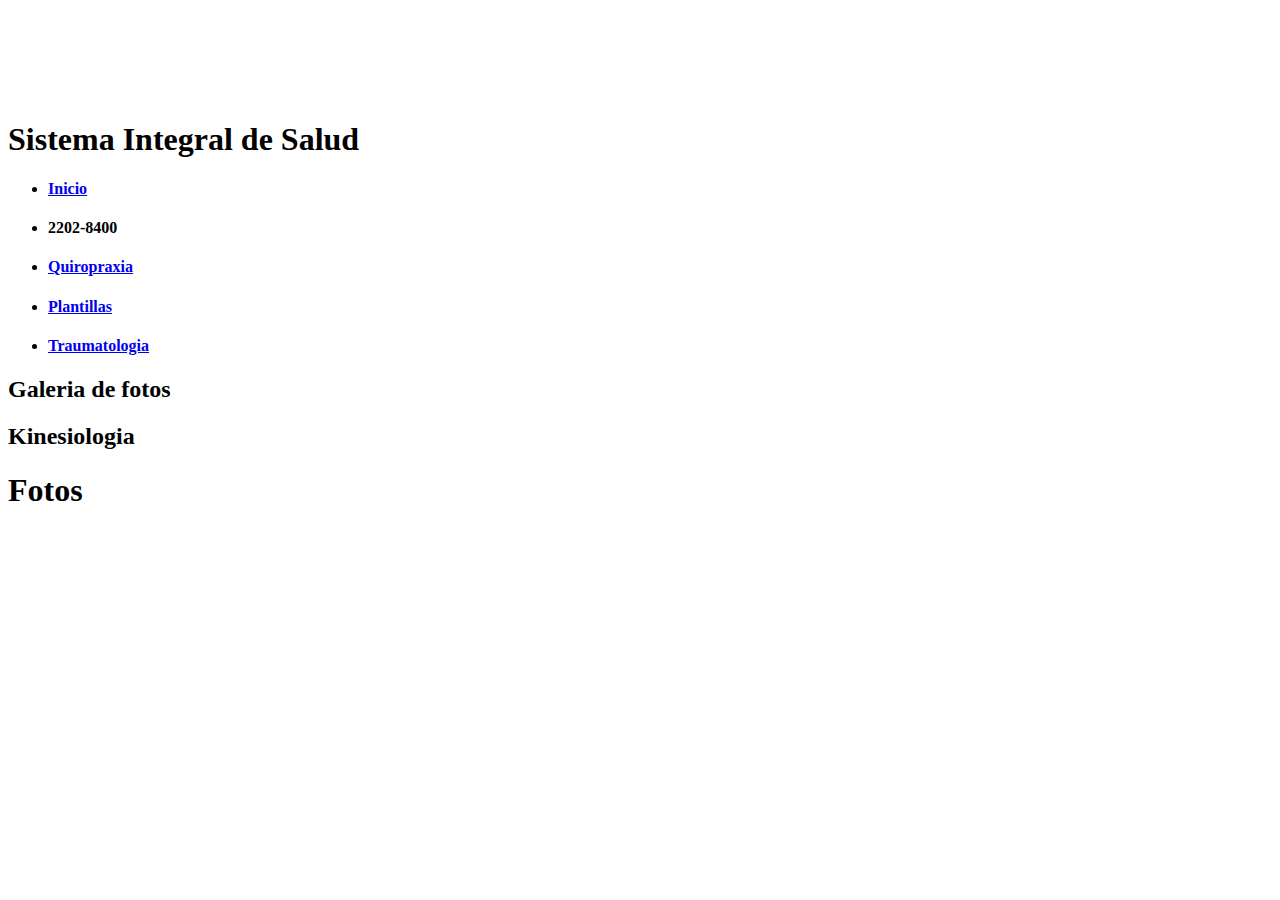
==== Kinesiologia.html @ 6f45994a "Add files via upload" ====
<!DOCTYPE HTML>
<!--
	Strata by HTML5 UP
	html5up.net | @ajlkn
	Free for personal and commercial use under the CCA 3.0 license (html5up.net/license)
-->
<html>
	<head>
		<title>Sistema Integral de Salud</title>
		<meta charset="utf-8" />
		<meta name="viewport" content="width=device-width, initial-scale=1, user-scalable=no" />
		<link rel="stylesheet" href="assets/css/main.css" />
	</head>
	<body class="is-preload">

		<!-- Header -->
			<header id="header">
				<div class="inner">
					<a href="#" class="image avatar"><img src="sis/logo.jpg" alt="" /></a>
					<h1><strong></strong><br /><br /> Sistema Integral de Salud</h1>
					

					
				</div>
				<div>
					<ul class="#">
						<li><a href="index.html" class="button"><h4>Inicio</h4></a></li>
					</ul>
				</div>
					<div>
					
					<ul class="#">
							<li><a class="button"><h4>2202-8400</h4></a></li>
						</ul>
				</div>
				<div>

					
					<ul class="">
							<li><a href="Galeria.html" class="button"><h4>Quiropraxia</h4></a></li>
						</ul>
				</div>
					<div>
						
					<ul class="#">
							<li><a href="Plantillas.html" class="button"><h4>Plantillas</h4></a></li>
						</ul>
					</div>
					<div>
						<ul class="#">
							<li><a href="Traumatologia.html" class="button"><h4>Traumatologia</h4></a></li>
						</ul>
					</div>
					
				
			</header>

		<!-- Main -->
			<div id="main">

				<!-- One -->
					<section id="one">
						<header class="major">
							<h2 style = "font-family:century;">
							Galeria de fotos</h2>
							<p> </p>
							
							
							
						</header>
						

				<!-- Two -->
					<section id="two">
						<h2 style = "font-family:century">Kinesiologia</h2>
						<div class="row">
							<article class="col-7 col-14-xsmall work-item">
							<h1>Fotos</h1>
							
						</article>
						
							
								

								<article class="col-6 col-12-xsmall work-item">
									<h1></h1>
								<a href="sis/kine/art.jpg" class="image fit "><img src="sis/kine/art.jpg"  alt="" /></a>
								</article>
								<article class="col-6 col-12-xsmall work-item" >
									<H1></H1>
								<a href="sis/kine/gym1.jpg" class="image fit "><img src="sis/kine/gym1.jpg" alt="" /></a>
							</article>
							<article class="col-6 col-6-xsmall work-item">
								<a href="sis/kine/gym3.jpg" class="image fit "><img src="sis/kine/gym3.jpg" alt="" /></a> 
							</article>
							<article class="col-6 col-12-xsmall work-item">
								<a href="sis/kine/pincha.jpg" class="image fit "><img src="sis/kine/pincha.jpg" alt="" /></a>

								
								
							</article>
							<article class="col-6 col-12-xsmall work-item">
								
								<a href="sis/kine/kine.jpg" class="image fit "><img src="sis/kine/kine.jpg" alt="" /></a>
								
								
							</article>
							<article class="col-6 col-12-xsmall work-item">
								<a href="sis/kine/gym2.jpg" class="image fit"><img src="sis/kine/gym2.jpg" alt=""></a>
							</article>
							
							
						</div>
						
					</section>

				<!-- Three -->
					
				<!-- Four -->
				<!--
					<section id="four">
						<h2>Elements</h2>

						<section>
							<h4>Text</h4>
							<p>This is <b>bold</b> and this is <strong>strong</strong>. This is <i>italic</i> and this is <em>emphasized</em>.
							This is <sup>superscript</sup> text and this is <sub>subscript</sub> text.
							This is <u>underlined</u> and this is code: <code>for (;;) { ... }</code>. Finally, <a href="#">this is a link</a>.</p>
							<hr />
							<header>
								<h4>Heading with a Subtitle</h4>
								<p>Lorem ipsum dolor sit amet nullam id egestas urna aliquam</p>
							</header>
							<p>Nunc lacinia ante nunc ac lobortis. Interdum adipiscing gravida odio porttitor sem non mi integer non faucibus ornare mi ut ante amet placerat aliquet. Volutpat eu sed ante lacinia sapien lorem accumsan varius montes viverra nibh in adipiscing blandit tempus accumsan.</p>
							<header>
								<h5>Heading with a Subtitle</h5>
								<p>Lorem ipsum dolor sit amet nullam id egestas urna aliquam</p>
							</header>
							<p>Nunc lacinia ante nunc ac lobortis. Interdum adipiscing gravida odio porttitor sem non mi integer non faucibus ornare mi ut ante amet placerat aliquet. Volutpat eu sed ante lacinia sapien lorem accumsan varius montes viverra nibh in adipiscing blandit tempus accumsan.</p>
							<hr />
							<h2>Heading Level 2</h2>
							<h3>Heading Level 3</h3>
							<h4>Heading Level 4</h4>
							<h5>Heading Level 5</h5>
							<h6>Heading Level 6</h6>
							<hr />
							<h5>Blockquote</h5>
							<blockquote>Fringilla nisl. Donec accumsan interdum nisi, quis tincidunt felis sagittis eget tempus euismod. Vestibulum ante ipsum primis in faucibus vestibulum. Blandit adipiscing eu felis iaculis volutpat ac adipiscing accumsan faucibus. Vestibulum ante ipsum primis in faucibus lorem ipsum dolor sit amet nullam adipiscing eu felis.</blockquote>
							<h5>Preformatted</h5>
							<pre><code>i = 0;

while (!deck.isInOrder()) {
print 'Iteration ' + i;
deck.shuffle();
i++;
}

print 'It took ' + i + ' iterations to sort the deck.';</code></pre>
						</section>

						<section>
							<h4>Lists</h4>
							<div class="row">
								<div class="col-6 col-12-xsmall">
									<h5>Unordered</h5>
									<ul>
										<li>Dolor pulvinar etiam magna etiam.</li>
										<li>Sagittis adipiscing lorem eleifend.</li>
										<li>Felis enim feugiat dolore viverra.</li>
									</ul>
									<h5>Alternate</h5>
									<ul class="alt">
										<li>Dolor pulvinar etiam magna etiam.</li>
										<li>Sagittis adipiscing lorem eleifend.</li>
										<li>Felis enim feugiat dolore viverra.</li>
									</ul>
								</div>
								<div class="col-6 col-12-xsmall">
									<h5>Ordered</h5>
									<ol>
										<li>Dolor pulvinar etiam magna etiam.</li>
										<li>Etiam vel felis at lorem sed viverra.</li>
										<li>Felis enim feugiat dolore viverra.</li>
										<li>Dolor pulvinar etiam magna etiam.</li>
										<li>Etiam vel felis at lorem sed viverra.</li>
										<li>Felis enim feugiat dolore viverra.</li>
									</ol>
									<h5>Icons</h5>
									<ul class="icons">
										<li><a href="#" class="icon brands fa-twitter"><span class="label">Twitter</span></a></li>
										<li><a href="#" class="icon brands fa-facebook-f"><span class="label">Facebook</span></a></li>
										<li><a href="#" class="icon brands fa-instagram"><span class="label">Instagram</span></a></li>
										<li><a href="#" class="icon brands fa-github"><span class="label">Github</span></a></li>
										<li><a href="#" class="icon brands fa-dribbble"><span class="label">Dribbble</span></a></li>
										<li><a href="#" class="icon brands fa-tumblr"><span class="label">Tumblr</span></a></li>
									</ul>
								</div>
							</div>
							<h5>Actions</h5>
							<ul class="actions">
								<li><a href="#" class="button primary">Default</a></li>
								<li><a href="#" class="button">Default</a></li>
							</ul>
							<ul class="actions small">
								<li><a href="#" class="button primary small">Small</a></li>
								<li><a href="#" class="button small">Small</a></li>
							</ul>
							<div class="row">
								<div class="col-6 col-12-small">
									<ul class="actions stacked">
										<li><a href="#" class="button primary">Default</a></li>
										<li><a href="#" class="button">Default</a></li>
									</ul>
								</div>
								<div class="col-6 col-12-small">
									<ul class="actions stacked">
										<li><a href="#" class="button primary small">Small</a></li>
										<li><a href="#" class="button small">Small</a></li>
									</ul>
								</div>
								<div class="col-6 col-12-small">
									<ul class="actions stacked">
										<li><a href="#" class="button primary fit">Default</a></li>
										<li><a href="#" class="button fit">Default</a></li>
									</ul>
								</div>
								<div class="col-6 col-12-small">
									<ul class="actions stacked">
										<li><a href="#" class="button primary small fit">Small</a></li>
										<li><a href="#" class="button small fit">Small</a></li>
									</ul>
								</div>
							</div>
						</section>

						<section>
							<h4>Table</h4>
							<h5>Default</h5>
							<div class="table-wrapper">
								<table>
									<thead>
										<tr>
											<th>Name</th>
											<th>Description</th>
											<th>Price</th>
										</tr>
									</thead>
									<tbody>
										<tr>
											<td>Item One</td>
											<td>Ante turpis integer aliquet porttitor.</td>
											<td>29.99</td>
										</tr>
										<tr>
											<td>Item Two</td>
											<td>Vis ac commodo adipiscing arcu aliquet.</td>
											<td>19.99</td>
										</tr>
										<tr>
											<td>Item Three</td>
											<td> Morbi faucibus arcu accumsan lorem.</td>
											<td>29.99</td>
										</tr>
										<tr>
											<td>Item Four</td>
											<td>Vitae integer tempus condimentum.</td>
											<td>19.99</td>
										</tr>
										<tr>
											<td>Item Five</td>
											<td>Ante turpis integer aliquet porttitor.</td>
											<td>29.99</td>
										</tr>
									</tbody>
									<tfoot>
										<tr>
											<td colspan="2"></td>
											<td>100.00</td>
										</tr>
									</tfoot>
								</table>
							</div>

							<h5>Alternate</h5>
							<div class="table-wrapper">
								<table class="alt">
									<thead>
										<tr>
											<th>Name</th>
											<th>Description</th>
											<th>Price</th>
										</tr>
									</thead>
									<tbody>
										<tr>
											<td>Item One</td>
											<td>Ante turpis integer aliquet porttitor.</td>
											<td>29.99</td>
										</tr>
										<tr>
											<td>Item Two</td>
											<td>Vis ac commodo adipiscing arcu aliquet.</td>
											<td>19.99</td>
										</tr>
										<tr>
											<td>Item Three</td>
											<td> Morbi faucibus arcu accumsan lorem.</td>
											<td>29.99</td>
										</tr>
										<tr>
											<td>Item Four</td>
											<td>Vitae integer tempus condimentum.</td>
											<td>19.99</td>
										</tr>
										<tr>
											<td>Item Five</td>
											<td>Ante turpis integer aliquet porttitor.</td>
											<td>29.99</td>
										</tr>
									</tbody>
									<tfoot>
										<tr>
											<td colspan="2"></td>
											<td>100.00</td>
										</tr>
									</tfoot>
								</table>
							</div>
						</section>

						<section>
							<h4>Buttons</h4>
							<ul class="actions">
								<li><a href="#" class="button primary">Primary</a></li>
								<li><a href="#" class="button">Default</a></li>
							</ul>
							<ul class="actions">
								<li><a href="#" class="button large">Large</a></li>
								<li><a href="#" class="button">Default</a></li>
								<li><a href="#" class="button small">Small</a></li>
							</ul>
							<ul class="actions fit">
								<li><a href="#" class="button primary fit">Fit</a></li>
								<li><a href="#" class="button fit">Fit</a></li>
							</ul>
							<ul class="actions fit small">
								<li><a href="#" class="button primary fit small">Fit + Small</a></li>
								<li><a href="#" class="button fit small">Fit + Small</a></li>
							</ul>
							<ul class="actions">
								<li><a href="#" class="button primary icon solid fa-download">Icon</a></li>
								<li><a href="#" class="button icon solid fa-download">Icon</a></li>
							</ul>
							<ul class="actions">
								<li><span class="button primary disabled">Primary</span></li>
								<li><span class="button disabled">Default</span></li>
							</ul>
						</section>

						<section>
							<h4>Form</h4>
							<form method="post" action="#">
								<div class="row gtr-uniform gtr-50">
									<div class="col-6 col-12-xsmall">
										<input type="text" name="demo-name" id="demo-name" value="" placeholder="Name" />
									</div>
									<div class="col-6 col-12-xsmall">
										<input type="email" name="demo-email" id="demo-email" value="" placeholder="Email" />
									</div>
									<div class="col-12">
										<select name="demo-category" id="demo-category">
											<option value="">- Category -</option>
											<option value="1">Manufacturing</option>
											<option value="1">Shipping</option>
											<option value="1">Administration</option>
											<option value="1">Human Resources</option>
										</select>
									</div>
									<div class="col-4 col-12-small">
										<input type="radio" id="demo-priority-low" name="demo-priority" checked>
										<label for="demo-priority-low">Low Priority</label>
									</div>
									<div class="col-4 col-12-small">
										<input type="radio" id="demo-priority-normal" name="demo-priority">
										<label for="demo-priority-normal">Normal Priority</label>
									</div>
									<div class="col-4 col-12-small">
										<input type="radio" id="demo-priority-high" name="demo-priority">
										<label for="demo-priority-high">High Priority</label>
									</div>
									<div class="col-6 col-12-small">
										<input type="checkbox" id="demo-copy" name="demo-copy">
										<label for="demo-copy">Email me a copy of this message</label>
									</div>
									<div class="col-6 col-12-small">
										<input type="checkbox" id="demo-human" name="demo-human" checked>
										<label for="demo-human">I am a human and not a robot</label>
									</div>
									<div class="col-12">
										<textarea name="demo-message" id="demo-message" placeholder="Enter your message" rows="6"></textarea>
									</div>
									<div class="col-12">
										<ul class="actions">
											<li><input type="submit" value="Send Message" class="primary" /></li>
											<li><input type="reset" value="Reset" /></li>
										</ul>
									</div>
								</div>
							</form>
						</section>

						<section>
							<h4>Image</h4>
							<h5>Fit</h5>
							<div class="box alt">
								<div class="row gtr-50 gtr-uniform">
									<div class="col-12"><span class="image fit"><img src="images/fulls/05.jpg" alt="" /></span></div>
									<div class="col-4"><span class="image fit"><img src="images/thumbs/01.jpg" alt="" /></span></div>
									<div class="col-4"><span class="image fit"><img src="images/thumbs/02.jpg" alt="" /></span></div>
									<div class="col-4"><span class="image fit"><img src="images/thumbs/03.jpg" alt="" /></span></div>
									<div class="col-4"><span class="image fit"><img src="images/thumbs/04.jpg" alt="" /></span></div>
									<div class="col-4"><span class="image fit"><img src="images/thumbs/05.jpg" alt="" /></span></div>
									<div class="col-4"><span class="image fit"><img src="images/thumbs/06.jpg" alt="" /></span></div>
									<div class="col-4"><span class="image fit"><img src="images/thumbs/03.jpg" alt="" /></span></div>
									<div class="col-4"><span class="image fit"><img src="images/thumbs/02.jpg" alt="" /></span></div>
									<div class="col-4"><span class="image fit"><img src="images/thumbs/01.jpg" alt="" /></span></div>
								</div>
							</div>
							<h5>Left &amp; Right</h5>
							<p><span class="image left"><img src="images/avatar.jpg" alt="" /></span>Fringilla nisl. Donec accumsan interdum nisi, quis tincidunt felis sagittis eget. tempus euismod. Vestibulum ante ipsum primis in faucibus vestibulum. Blandit adipiscing eu felis iaculis volutpat ac adipiscing accumsan eu faucibus. Integer ac pellentesque praesent tincidunt felis sagittis eget. tempus euismod. Vestibulum ante ipsum primis in faucibus vestibulum. Blandit adipiscing eu felis iaculis volutpat ac adipiscing accumsan eu faucibus. Integer ac pellentesque praesent. Donec accumsan interdum nisi, quis tincidunt felis sagittis eget. tempus euismod. Vestibulum ante ipsum primis in faucibus vestibulum. Blandit adipiscing eu felis iaculis volutpat ac adipiscing accumsan eu faucibus. Integer ac pellentesque praesent tincidunt felis sagittis eget. tempus euismod. Vestibulum ante ipsum primis in faucibus vestibulum. Blandit adipiscing eu felis iaculis volutpat ac adipiscing accumsan eu faucibus. Integer ac pellentesque praesent.</p>
							<p><span class="image right"><img src="images/avatar.jpg" alt="" /></span>Fringilla nisl. Donec accumsan interdum nisi, quis tincidunt felis sagittis eget. tempus euismod. Vestibulum ante ipsum primis in faucibus vestibulum. Blandit adipiscing eu felis iaculis volutpat ac adipiscing accumsan eu faucibus. Integer ac pellentesque praesent tincidunt felis sagittis eget. tempus euismod. Vestibulum ante ipsum primis in faucibus vestibulum. Blandit adipiscing eu felis iaculis volutpat ac adipiscing accumsan eu faucibus. Integer ac pellentesque praesent. Donec accumsan interdum nisi, quis tincidunt felis sagittis eget. tempus euismod. Vestibulum ante ipsum primis in faucibus vestibulum. Blandit adipiscing eu felis iaculis volutpat ac adipiscing accumsan eu faucibus. Integer ac pellentesque praesent tincidunt felis sagittis eget. tempus euismod. Vestibulum ante ipsum primis in faucibus vestibulum. Blandit adipiscing eu felis iaculis volutpat ac adipiscing accumsan eu faucibus. Integer ac pellentesque praesent.</p>
						</section>

					</section>
				-->

			</div>

		

		<!-- Scripts -->
			<script src="assets/js/jquery.min.js"></script>
			<script src="assets/js/jquery.poptrox.min.js"></script>
			<script src="assets/js/browser.min.js"></script>
			<script src="assets/js/breakpoints.min.js"></script>
			<script src="assets/js/util.js"></script>
			<script src="assets/js/main.js"></script>

	</body>
</html>
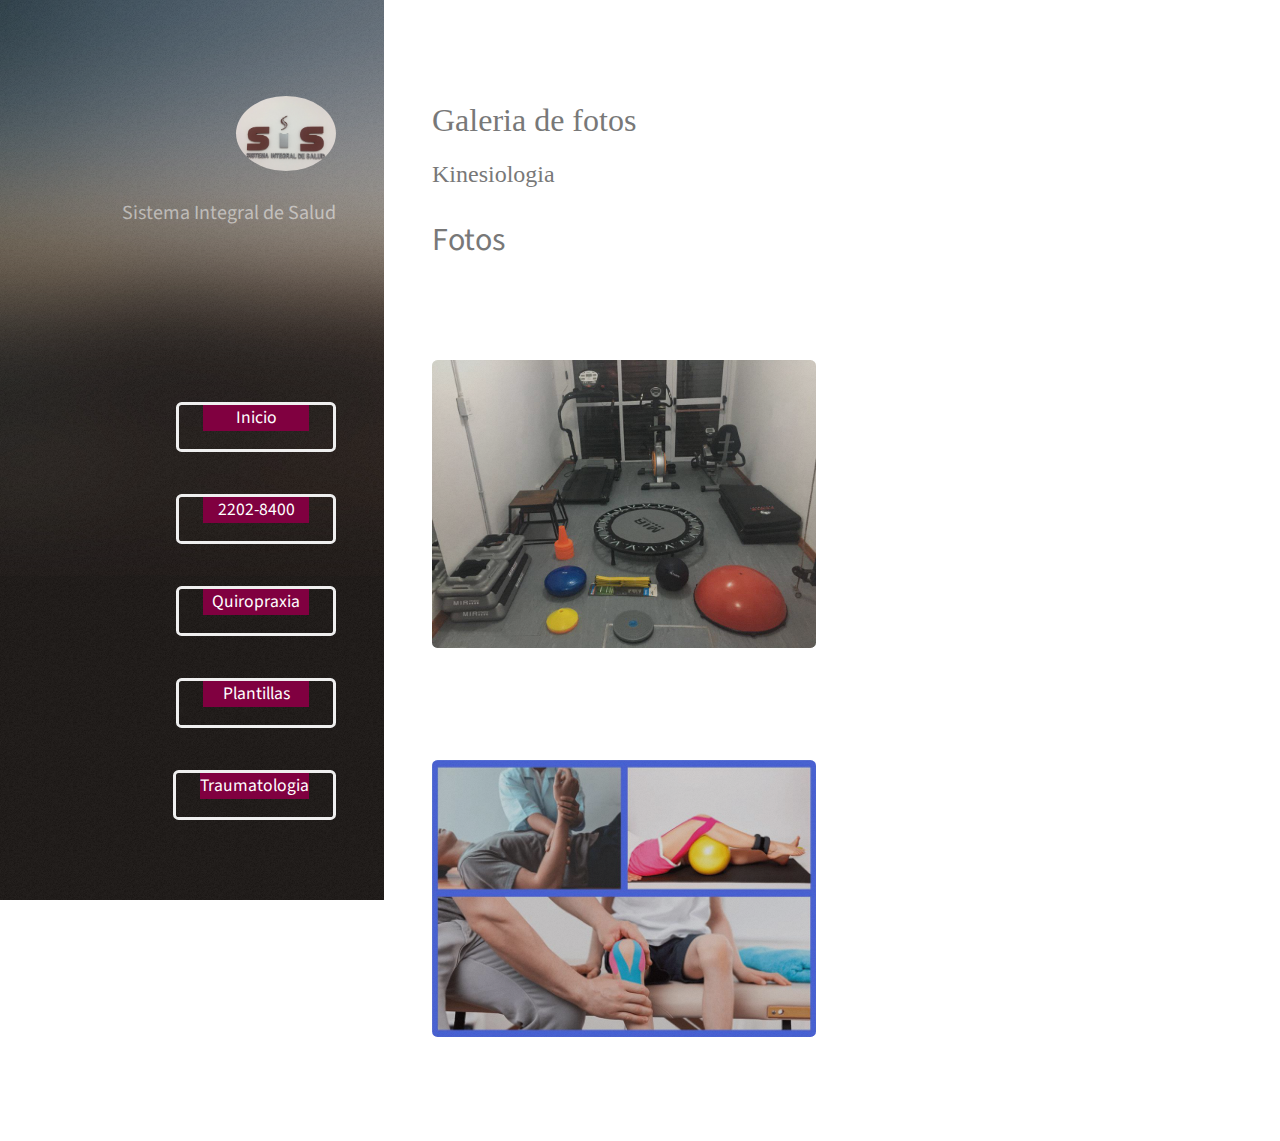
==== commit 19ea175e: "Add files via upload" ====
--- a/Kinesiologia.html
+++ b/Kinesiologia.html
@@ -88,13 +88,13 @@
 								</article>
 								<article class="col-6 col-12-xsmall work-item" >
 									<H1></H1>
-								<a href="sis/kine/gym1.jpg" class="image fit "><img src="sis/kine/gym1.jpg" alt="" /></a>
+								<a href="sis/kine/gym1.JEPG" class="image fit "><img src="sis/kine/gym1.JPEG" alt="" /></a>
 							</article>
 							<article class="col-6 col-6-xsmall work-item">
-								<a href="sis/kine/gym3.jpg" class="image fit "><img src="sis/kine/gym3.jpg" alt="" /></a> 
+								<a href="sis/kine/gym3.JEPG" class="image fit "><img src="sis/kine/gym3.JEPG" alt="" /></a> 
 							</article>
 							<article class="col-6 col-12-xsmall work-item">
-								<a href="sis/kine/pincha.jpg" class="image fit "><img src="sis/kine/pincha.jpg" alt="" /></a>
+								<a href="sis/kine/pincha.JEPG" class="image fit "><img src="sis/kine/pincha.JEPG" alt="" /></a>
 
 								
 								
@@ -106,7 +106,7 @@
 								
 							</article>
 							<article class="col-6 col-12-xsmall work-item">
-								<a href="sis/kine/gym2.jpg" class="image fit"><img src="sis/kine/gym2.jpg" alt=""></a>
+								<a href="sis/kine/gym2.JEPG" class="image fit"><img src="sis/kine/gym2.JEPG" alt=""></a>
 							</article>
 							
 							
--- a/assets/css/main.css
+++ b/assets/css/main.css
@@ -0,0 +1,3237 @@
+@import url("fontawesome-all.min.css");
+@import url("https://fonts.googleapis.com/css?family=Source+Sans+Pro:400,400italic");
+
+/*
+	Strata by HTML5 UP
+	html5up.net | @ajlkn
+	Free for personal and commercial use under the CCA 3.0 license (html5up.net/license)
+*/
+
+html, body, div, span, applet, object,
+iframe, h1, h2, h3, h4, h5, h6, p, blockquote,
+pre, a, abbr, acronym, address, big, cite,
+code, del, dfn, em, img, ins, kbd, q, s, samp,
+small, strike, strong, sub, sup, tt, var, b,
+u, i, center, dl, dt, dd, ol, ul, li, fieldset,
+form, label, legend, table, caption, tbody,
+tfoot, thead, tr, th, td, article, aside,
+canvas, details, embed, figure, figcaption,
+footer, header, hgroup, menu, nav, output, ruby,
+section, summary, time, mark, audio, video {
+	margin: 0;
+	padding: 0;
+	border: 0;
+	font-size: 100%;
+	font: inherit;
+	vertical-align: baseline;}
+
+article, aside, details, figcaption, figure,
+footer, header, hgroup, menu, nav, section {
+	display: block;}
+
+	h4 {
+		
+		background-color: #800040;
+
+	}
+
+body {
+	line-height: 1;
+}
+
+ol, ul, li{
+	list-style: none;
+	color: #800040;
+}
+
+
+
+blockquote, q {
+	quotes: none;
+}
+
+	blockquote:before, blockquote:after, q:before, q:after {
+		content: '';
+		content: none;
+	}
+
+table {
+	border-collapse: collapse;
+	border-spacing: 0;
+}
+
+body {
+	-webkit-text-size-adjust: none;
+}
+
+mark {
+	background-color: transparent;
+	color: inherit;
+}
+
+input::-moz-focus-inner {
+	border: 0;
+	padding: 0;
+}
+
+input, select, textarea {
+	-moz-appearance: none;
+	-webkit-appearance: none;
+	-ms-appearance: none;
+	appearance: none;
+}
+
+/* Basic */
+
+	html {
+		box-sizing: border-box;
+	}
+
+	*, *:before, *:after {
+		box-sizing: inherit;
+	}
+
+	body {
+		background: #fff;
+	}
+
+		body.is-preload *, body.is-preload *:before, body.is-preload *:after {
+			-moz-animation: none !important;
+			-webkit-animation: none !important;
+			-ms-animation: none !important;
+			animation: none !important;
+			-moz-transition: none !important;
+			-webkit-transition: none !important;
+			-ms-transition: none !important;
+			transition: none !important;
+		}
+
+	body, input, select, textarea {
+		color: #a2a2a2;
+		font-family: "Source Sans Pro", Helvetica, sans-serif;
+		font-size: 16pt;
+		font-weight: 400;
+		line-height: 1.75em;
+	}
+
+	a {
+		-moz-transition: color 0.2s ease-in-out, border-color 0.2s ease-in-out;
+		-webkit-transition: color 0.2s ease-in-out, border-color 0.2s ease-in-out;
+		-ms-transition: color 0.2s ease-in-out, border-color 0.2s ease-in-out;
+		transition: color 0.2s ease-in-out, border-color 0.2s ease-in-out;
+		border-bottom: dotted 2px;
+		margin-top: 10px;
+		color: #49bf9d ;
+		text-decoration: none;
+	}
+
+		a:hover {
+			border-bottom-color: transparent;
+			color: #49bf9d !important;
+			text-decoration: none;
+
+		}
+
+	strong, b {
+		color: #787878;
+		font-weight: 400;
+	}
+
+	em, i {
+		font-style: italic;
+	}
+
+	p {
+		margin: 0 0 2em 0;
+	}
+
+	h1, h2, h3, h4, h5, h6 {
+		color: #787878;
+		font-weight: 400;
+		line-height: 1em;
+		margin: 0 0 1em 0;
+	}
+
+
+
+
+		h1 a, h2 a, h3 a, h4 a, h5 a, h6 a {
+			color: inherit;
+			text-decoration: none;
+		}
+
+	h1 {
+		font-size: 2em;
+		line-height: 1.5em;
+	}
+
+	h2 {
+		font-size: 1.5em;
+		line-height: 1.5em;
+	}
+
+	h3 {
+		font-size: 1.25em;
+		line-height: 1.5em;
+	}
+
+	h4 {
+		font-size: 1.1em;
+		line-height: 1.5em;
+	}
+
+	h5 {
+		font-size: 0.9em;
+		line-height: 1.5em;
+	}
+
+	h6 {
+		font-size: 0.7em;
+		line-height: 1.5em;
+	}
+
+	sub {
+		font-size: 0.8em;
+		position: relative;
+		top: 0.5em;
+	}
+
+	sup {
+		font-size: 0.8em;
+		position: relative;
+		top: -0.5em;
+	}
+
+	hr {
+		border: 0;
+		border-bottom: solid 2px #efefef;
+		margin: 2em 0;
+	}
+
+		hr.major {
+			margin: 3em 0;
+		}
+
+	blockquote {
+		border-left: solid 6px #efefef;
+		font-style: italic;
+		margin: 0 0 2em 0;
+		padding: 0.5em 0 0.5em 1.5em;
+	}
+
+	code {
+		background: #f7f7f7;
+		border-radius: 0.35em;
+		border: solid 2px #efefef;
+		font-family: "Courier New", monospace;
+		font-size: 0.9em;
+		margin: 0 0.25em;
+		padding: 0.25em 0.65em;
+	}
+
+	pre {
+		-webkit-overflow-scrolling: touch;
+		font-family: "Courier New", monospace;
+		font-size: 0.9em;
+		margin: 0 0 2em 0;
+	}
+
+		pre code {
+			display: block;
+			line-height: 1.75em;
+			padding: 1em 1.5em;
+			overflow-x: auto;
+		}
+
+		
+
+	.align-left {
+		text-align: left;
+	}
+
+	.align-center {
+		text-align: center;
+	}
+
+	.align-right {
+		text-align: right;
+	}
+
+/* Container */
+
+	.container {
+		margin: 0 auto;
+		max-width: calc(100% - 4em);
+		width: 100%;
+	}
+
+		.container.xsmall {
+			width: 25%;
+		}
+
+		.container.small {
+			width: 50%;
+		}
+
+		.container.medium {
+			width: 75%;
+		}
+
+		.container.large {
+			width: 125%;
+		}
+
+		.container.xlarge {
+			width: 150%;
+		}
+
+		.container.max {
+			width: 100%;
+		}
+
+		@media screen and (max-width: 980px) {
+
+			.container {
+				width: 100% !important;
+				max-width: 100% !important;
+			}
+
+		}
+
+		@media screen and (max-width: 480px) {
+
+			.container {
+				max-width: calc(100% - 3em);
+			}
+
+		}
+
+/* Row */
+
+	.row {
+		display: flex;
+		flex-wrap: wrap;
+		box-sizing: border-box;
+		align-items: stretch;
+	}
+
+		.row > * {
+			box-sizing: border-box;
+		}
+
+		.row.gtr-uniform > * > :last-child {
+			margin-bottom: 0;
+		}
+
+		.row.aln-left {
+			justify-content: flex-start;
+		}
+
+		.row.aln-center {
+			justify-content: center;
+		}
+
+		.row.aln-right {
+			justify-content: flex-end;
+		}
+
+		.row.aln-top {
+			align-items: flex-start;
+		}
+
+		.row.aln-middle {
+			align-items: center;
+		}
+
+		.row.aln-bottom {
+			align-items: flex-end;
+		}
+
+		.row > .imp {
+			order: -1;
+		}
+
+		.row > .col-1 {
+			width: 8.33333%;
+		}
+
+		.row > .off-1 {
+			margin-left: 8.33333%;
+		}
+
+		.row > .col-2 {
+			width: 16.66667%;
+		}
+
+		.row > .off-2 {
+			margin-left: 16.66667%;
+		}
+
+		.row > .col-3 {
+			width: 25%;
+		}
+
+		.row > .off-3 {
+			margin-left: 25%;
+		}
+
+		.row > .col-4 {
+			width: 33.33333%;
+		}
+
+		.row > .off-4 {
+			margin-left: 33.33333%;
+		}
+
+		.row > .col-5 {
+			width: 41.66667%;
+		}
+
+		.row > .off-5 {
+			margin-left: 41.66667%;
+		}
+
+		.row > .col-6 {
+			width: 50%;
+		}
+
+		.row > .off-6 {
+			margin-left: 50%;
+		}
+
+		.row > .col-7 {
+			width: 58.33333%;
+		}
+
+		.row > .off-7 {
+			margin-left: 58.33333%;
+		}
+
+		.row > .col-8 {
+			width: 66.66667%;
+		}
+
+		.row > .off-8 {
+			margin-left: 66.66667%;
+		}
+
+		.row > .col-9 {
+			width: 75%;
+		}
+
+		.row > .off-9 {
+			margin-left: 75%;
+		}
+
+		.row > .col-10 {
+			width: 83.33333%;
+		}
+
+		.row > .off-10 {
+			margin-left: 83.33333%;
+		}
+
+		.row > .col-11 {
+			width: 91.66667%;
+		}
+
+		.row > .off-11 {
+			margin-left: 91.66667%;
+		}
+
+		.row > .col-12 {
+			width: 100%;
+		}
+
+		.row > .off-12 {
+			margin-left: 100%;
+		}
+
+		.row.gtr-0 {
+			margin-top: 0;
+			margin-left: 0em;
+		}
+
+			.row.gtr-0 > * {
+				padding: 0 0 0 0em;
+			}
+
+			.row.gtr-0.gtr-uniform {
+				margin-top: 0em;
+			}
+
+				.row.gtr-0.gtr-uniform > * {
+					padding-top: 0em;
+				}
+
+		.row.gtr-25 {
+			margin-top: 0;
+			margin-left: -0.625em;
+		}
+
+			.row.gtr-25 > * {
+				padding: 0 0 0 0.625em;
+			}
+
+			.row.gtr-25.gtr-uniform {
+				margin-top: -0.625em;
+			}
+
+				.row.gtr-25.gtr-uniform > * {
+					padding-top: 0.625em;
+				}
+
+		.row.gtr-50 {
+			margin-top: 0;
+			margin-left: -1.25em;
+		}
+
+			.row.gtr-50 > * {
+				padding: 0 0 0 1.25em;
+			}
+
+			.row.gtr-50.gtr-uniform {
+				margin-top: -1.25em;
+			}
+
+				.row.gtr-50.gtr-uniform > * {
+					padding-top: 1.25em;
+				}
+
+		.row {
+			margin-top: 0;
+			margin-left: -2.5em;
+		}
+
+			.row > * {
+				padding: 0 0 0 2.5em;
+			}
+
+			.row.gtr-uniform {
+				margin-top: -2.5em;
+			}
+
+				.row.gtr-uniform > * {
+					padding-top: 2.5em;
+				}
+
+		.row.gtr-150 {
+			margin-top: 0;
+			margin-left: -3.75em;
+		}
+
+			.row.gtr-150 > * {
+				padding: 0 0 0 3.75em;
+			}
+
+			.row.gtr-150.gtr-uniform {
+				margin-top: -3.75em;
+			}
+
+				.row.gtr-150.gtr-uniform > * {
+					padding-top: 3.75em;
+				}
+
+		.row.gtr-200 {
+			margin-top: 0;
+			margin-left: -5em;
+		}
+
+			.row.gtr-200 > * {
+				padding: 0 0 0 5em;
+			}
+
+			.row.gtr-200.gtr-uniform {
+				margin-top: -5em;
+			}
+
+				.row.gtr-200.gtr-uniform > * {
+					padding-top: 5em;
+				}
+
+		@media screen and (max-width: 1800px) {
+
+			.row {
+				display: flex;
+				flex-wrap: wrap;
+				box-sizing: border-box;
+				align-items: stretch;
+			}
+
+				.row > * {
+					box-sizing: border-box;
+				}
+
+				.row.gtr-uniform > * > :last-child {
+					margin-bottom: 0;
+				}
+
+				.row.aln-left {
+					justify-content: flex-start;
+				}
+
+				.row.aln-center {
+					justify-content: center;
+				}
+
+				.row.aln-right {
+					justify-content: flex-end;
+				}
+
+				.row.aln-top {
+					align-items: flex-start;
+				}
+
+				.row.aln-middle {
+					align-items: center;
+				}
+
+				.row.aln-bottom {
+					align-items: flex-end;
+				}
+
+				.row > .imp-xlarge {
+					order: -1;
+				}
+
+				.row > .col-1-xlarge {
+					width: 8.33333%;
+				}
+
+				.row > .off-1-xlarge {
+					margin-left: 8.33333%;
+				}
+
+				.row > .col-2-xlarge {
+					width: 16.66667%;
+				}
+
+				.row > .off-2-xlarge {
+					margin-left: 16.66667%;
+				}
+
+				.row > .col-3-xlarge {
+					width: 25%;
+				}
+
+				.row > .off-3-xlarge {
+					margin-left: 25%;
+				}
+
+				.row > .col-4-xlarge {
+					width: 33.33333%;
+				}
+
+				.row > .off-4-xlarge {
+					margin-left: 33.33333%;
+				}
+
+				.row > .col-5-xlarge {
+					width: 41.66667%;
+				}
+
+				.row > .off-5-xlarge {
+					margin-left: 41.66667%;
+				}
+
+				.row > .col-6-xlarge {
+					width: 50%;
+				}
+
+				.row > .off-6-xlarge {
+					margin-left: 50%;
+				}
+
+				.row > .col-7-xlarge {
+					width: 58.33333%;
+				}
+
+				.row > .off-7-xlarge {
+					margin-left: 58.33333%;
+				}
+
+				.row > .col-8-xlarge {
+					width: 66.66667%;
+				}
+
+				.row > .off-8-xlarge {
+					margin-left: 66.66667%;
+				}
+
+				.row > .col-9-xlarge {
+					width: 75%;
+				}
+
+				.row > .off-9-xlarge {
+					margin-left: 75%;
+				}
+
+				.row > .col-10-xlarge {
+					width: 83.33333%;
+				}
+
+				.row > .off-10-xlarge {
+					margin-left: 83.33333%;
+				}
+
+				.row > .col-11-xlarge {
+					width: 91.66667%;
+				}
+
+				.row > .off-11-xlarge {
+					margin-left: 91.66667%;
+				}
+
+				.row > .col-12-xlarge {
+					width: 100%;
+				}
+
+				.row > .off-12-xlarge {
+					margin-left: 100%;
+				}
+
+				.row.gtr-0 {
+					margin-top: 0;
+					margin-left: 0em;
+				}
+
+					.row.gtr-0 > * {
+						padding: 0 0 0 0em;
+					}
+
+					.row.gtr-0.gtr-uniform {
+						margin-top: 0em;
+					}
+
+						.row.gtr-0.gtr-uniform > * {
+							padding-top: 0em;
+						}
+
+				.row.gtr-25 {
+					margin-top: 0;
+					margin-left: -0.625em;
+				}
+
+					.row.gtr-25 > * {
+						padding: 0 0 0 0.625em;
+					}
+
+					.row.gtr-25.gtr-uniform {
+						margin-top: -0.625em;
+					}
+
+						.row.gtr-25.gtr-uniform > * {
+							padding-top: 0.625em;
+						}
+
+				.row.gtr-50 {
+					margin-top: 0;
+					margin-left: -1.25em;
+				}
+
+					.row.gtr-50 > * {
+						padding: 0 0 0 1.25em;
+					}
+
+					.row.gtr-50.gtr-uniform {
+						margin-top: -1.25em;
+					}
+
+						.row.gtr-50.gtr-uniform > * {
+							padding-top: 1.25em;
+						}
+
+				.row {
+					margin-top: 0;
+					margin-left: -2.5em;
+				}
+
+					.row > * {
+						padding: 0 0 0 2.5em;
+					}
+
+					.row.gtr-uniform {
+						margin-top: -2.5em;
+					}
+
+						.row.gtr-uniform > * {
+							padding-top: 2.5em;
+						}
+
+				.row.gtr-150 {
+					margin-top: 0;
+					margin-left: -3.75em;
+				}
+
+					.row.gtr-150 > * {
+						padding: 0 0 0 3.75em;
+					}
+
+					.row.gtr-150.gtr-uniform {
+						margin-top: -3.75em;
+					}
+
+						.row.gtr-150.gtr-uniform > * {
+							padding-top: 3.75em;
+						}
+
+				.row.gtr-200 {
+					margin-top: 0;
+					margin-left: -5em;
+				}
+
+					.row.gtr-200 > * {
+						padding: 0 0 0 5em;
+					}
+
+					.row.gtr-200.gtr-uniform {
+						margin-top: -5em;
+					}
+
+						.row.gtr-200.gtr-uniform > * {
+							padding-top: 5em;
+						}
+
+		}
+
+		@media screen and (max-width: 1280px) {
+
+			.row {
+				display: flex;
+				flex-wrap: wrap;
+				box-sizing: border-box;
+				align-items: stretch;
+			}
+
+				.row > * {
+					box-sizing: border-box;
+				}
+
+				.row.gtr-uniform > * > :last-child {
+					margin-bottom: 0;
+				}
+
+				.row.aln-left {
+					justify-content: flex-start;
+				}
+
+				.row.aln-center {
+					justify-content: center;
+				}
+
+				.row.aln-right {
+					justify-content: flex-end;
+				}
+
+				.row.aln-top {
+					align-items: flex-start;
+				}
+
+				.row.aln-middle {
+					align-items: center;
+				}
+
+				.row.aln-bottom {
+					align-items: flex-end;
+				}
+
+				.row > .imp-large {
+					order: -1;
+				}
+
+				.row > .col-1-large {
+					width: 8.33333%;
+				}
+
+				.row > .off-1-large {
+					margin-left: 8.33333%;
+				}
+
+				.row > .col-2-large {
+					width: 16.66667%;
+				}
+
+				.row > .off-2-large {
+					margin-left: 16.66667%;
+				}
+
+				.row > .col-3-large {
+					width: 25%;
+				}
+
+				.row > .off-3-large {
+					margin-left: 25%;
+				}
+
+				.row > .col-4-large {
+					width: 33.33333%;
+				}
+
+				.row > .off-4-large {
+					margin-left: 33.33333%;
+				}
+
+				.row > .col-5-large {
+					width: 41.66667%;
+				}
+
+				.row > .off-5-large {
+					margin-left: 41.66667%;
+				}
+
+				.row > .col-6-large {
+					width: 50%;
+				}
+
+				.row > .off-6-large {
+					margin-left: 50%;
+				}
+
+				.row > .col-7-large {
+					width: 58.33333%;
+				}
+
+				.row > .off-7-large {
+					margin-left: 58.33333%;
+				}
+
+				.row > .col-8-large {
+					width: 66.66667%;
+				}
+
+				.row > .off-8-large {
+					margin-left: 66.66667%;
+				}
+
+				.row > .col-9-large {
+					width: 75%;
+				}
+
+				.row > .off-9-large {
+					margin-left: 75%;
+				}
+
+				.row > .col-10-large {
+					width: 83.33333%;
+				}
+
+				.row > .off-10-large {
+					margin-left: 83.33333%;
+				}
+
+				.row > .col-11-large {
+					width: 91.66667%;
+				}
+
+				.row > .off-11-large {
+					margin-left: 91.66667%;
+				}
+
+				.row > .col-12-large {
+					width: 100%;
+				}
+
+				.row > .off-12-large {
+					margin-left: 100%;
+				}
+
+				.row.gtr-0 {
+					margin-top: 0;
+					margin-left: 0em;
+				}
+
+					.row.gtr-0 > * {
+						padding: 0 0 0 0em;
+					}
+
+					.row.gtr-0.gtr-uniform {
+						margin-top: 0em;
+					}
+
+						.row.gtr-0.gtr-uniform > * {
+							padding-top: 0em;
+						}
+
+				.row.gtr-25 {
+					margin-top: 0;
+					margin-left: -0.5em;
+				}
+
+					.row.gtr-25 > * {
+						padding: 0 0 0 0.5em;
+					}
+
+					.row.gtr-25.gtr-uniform {
+						margin-top: -0.5em;
+					}
+
+						.row.gtr-25.gtr-uniform > * {
+							padding-top: 0.5em;
+						}
+
+				.row.gtr-50 {
+					margin-top: 0;
+					margin-left: -1em;
+				}
+
+					.row.gtr-50 > * {
+						padding: 0 0 0 1em;
+					}
+
+					.row.gtr-50.gtr-uniform {
+						margin-top: -1em;
+					}
+
+						.row.gtr-50.gtr-uniform > * {
+							padding-top: 1em;
+						}
+
+				.row {
+					margin-top: 0;
+					margin-left: -2em;
+				}
+
+					.row > * {
+						padding: 0 0 0 2em;
+					}
+
+					.row.gtr-uniform {
+						margin-top: -2em;
+					}
+
+						.row.gtr-uniform > * {
+							padding-top: 2em;
+						}
+
+				.row.gtr-150 {
+					margin-top: 0;
+					margin-left: -3em;
+				}
+
+					.row.gtr-150 > * {
+						padding: 0 0 0 3em;
+					}
+
+					.row.gtr-150.gtr-uniform {
+						margin-top: -3em;
+					}
+
+						.row.gtr-150.gtr-uniform > * {
+							padding-top: 3em;
+						}
+
+				.row.gtr-200 {
+					margin-top: 0;
+					margin-left: -4em;
+				}
+
+					.row.gtr-200 > * {
+						padding: 0 0 0 4em;
+					}
+
+					.row.gtr-200.gtr-uniform {
+						margin-top: -4em;
+					}
+
+						.row.gtr-200.gtr-uniform > * {
+							padding-top: 4em;
+						}
+
+		}
+
+		@media screen and (max-width: 980px) {
+
+			.row {
+				display: flex;
+				flex-wrap: wrap;
+				box-sizing: border-box;
+				align-items: stretch;
+			}
+
+				.row > * {
+					box-sizing: border-box;
+				}
+
+				.row.gtr-uniform > * > :last-child {
+					margin-bottom: 0;
+				}
+
+				.row.aln-left {
+					justify-content: flex-start;
+				}
+
+				.row.aln-center {
+					justify-content: center;
+				}
+
+				.row.aln-right {
+					justify-content: flex-end;
+				}
+
+				.row.aln-top {
+					align-items: flex-start;
+				}
+
+				.row.aln-middle {
+					align-items: center;
+				}
+
+				.row.aln-bottom {
+					align-items: flex-end;
+				}
+
+				.row > .imp-medium {
+					order: -1;
+				}
+
+				.row > .col-1-medium {
+					width: 8.33333%;
+				}
+
+				.row > .off-1-medium {
+					margin-left: 8.33333%;
+				}
+
+				.row > .col-2-medium {
+					width: 16.66667%;
+				}
+
+				.row > .off-2-medium {
+					margin-left: 16.66667%;
+				}
+
+				.row > .col-3-medium {
+					width: 25%;
+				}
+
+				.row > .off-3-medium {
+					margin-left: 25%;
+				}
+
+				.row > .col-4-medium {
+					width: 33.33333%;
+				}
+
+				.row > .off-4-medium {
+					margin-left: 33.33333%;
+				}
+
+				.row > .col-5-medium {
+					width: 41.66667%;
+				}
+
+				.row > .off-5-medium {
+					margin-left: 41.66667%;
+				}
+
+				.row > .col-6-medium {
+					width: 50%;
+				}
+
+				.row > .off-6-medium {
+					margin-left: 50%;
+				}
+
+				.row > .col-7-medium {
+					width: 58.33333%;
+				}
+
+				.row > .off-7-medium {
+					margin-left: 58.33333%;
+				}
+
+				.row > .col-8-medium {
+					width: 66.66667%;
+				}
+
+				.row > .off-8-medium {
+					margin-left: 66.66667%;
+				}
+
+				.row > .col-9-medium {
+					width: 75%;
+				}
+
+				.row > .off-9-medium {
+					margin-left: 75%;
+				}
+
+				.row > .col-10-medium {
+					width: 83.33333%;
+				}
+
+				.row > .off-10-medium {
+					margin-left: 83.33333%;
+				}
+
+				.row > .col-11-medium {
+					width: 91.66667%;
+				}
+
+				.row > .off-11-medium {
+					margin-left: 91.66667%;
+				}
+
+				.row > .col-12-medium {
+					width: 100%;
+				}
+
+				.row > .off-12-medium {
+					margin-left: 100%;
+				}
+
+				.row.gtr-0 {
+					margin-top: 0;
+					margin-left: 0em;
+				}
+
+					.row.gtr-0 > * {
+						padding: 0 0 0 0em;
+					}
+
+					.row.gtr-0.gtr-uniform {
+						margin-top: 0em;
+					}
+
+						.row.gtr-0.gtr-uniform > * {
+							padding-top: 0em;
+						}
+
+				.row.gtr-25 {
+					margin-top: 0;
+					margin-left: -0.5em;
+				}
+
+					.row.gtr-25 > * {
+						padding: 0 0 0 0.5em;
+					}
+
+					.row.gtr-25.gtr-uniform {
+						margin-top: -0.5em;
+					}
+
+						.row.gtr-25.gtr-uniform > * {
+							padding-top: 0.5em;
+						}
+
+				.row.gtr-50 {
+					margin-top: 0;
+					margin-left: -1em;
+				}
+
+					.row.gtr-50 > * {
+						padding: 0 0 0 1em;
+					}
+
+					.row.gtr-50.gtr-uniform {
+						margin-top: -1em;
+					}
+
+						.row.gtr-50.gtr-uniform > * {
+							padding-top: 1em;
+						}
+
+				.row {
+					margin-top: 0;
+					margin-left: -2em;
+				}
+
+					.row > * {
+						padding: 0 0 0 2em;
+					}
+
+					.row.gtr-uniform {
+						margin-top: -2em;
+					}
+
+						.row.gtr-uniform > * {
+							padding-top: 2em;
+						}
+
+				.row.gtr-150 {
+					margin-top: 0;
+					margin-left: -3em;
+				}
+
+					.row.gtr-150 > * {
+						padding: 0 0 0 3em;
+					}
+
+					.row.gtr-150.gtr-uniform {
+						margin-top: -3em;
+					}
+
+						.row.gtr-150.gtr-uniform > * {
+							padding-top: 3em;
+						}
+
+				.row.gtr-200 {
+					margin-top: 0;
+					margin-left: -4em;
+				}
+
+					.row.gtr-200 > * {
+						padding: 0 0 0 4em;
+					}
+
+					.row.gtr-200.gtr-uniform {
+						margin-top: -4em;
+					}
+
+						.row.gtr-200.gtr-uniform > * {
+							padding-top: 4em;
+						}
+
+		}
+
+		@media screen and (max-width: 736px) {
+
+			.row {
+				display: flex;
+				flex-wrap: wrap;
+				box-sizing: border-box;
+				align-items: stretch;
+			}
+
+				.row > * {
+					box-sizing: border-box;
+				}
+
+				.row.gtr-uniform > * > :last-child {
+					margin-bottom: 0;
+				}
+
+				.row.aln-left {
+					justify-content: flex-start;
+				}
+
+				.row.aln-center {
+					justify-content: center;
+				}
+
+				.row.aln-right {
+					justify-content: flex-end;
+				}
+
+				.row.aln-top {
+					align-items: flex-start;
+				}
+
+				.row.aln-middle {
+					align-items: center;
+				}
+
+				.row.aln-bottom {
+					align-items: flex-end;
+				}
+
+				.row > .imp-small {
+					order: -1;
+				}
+
+				.row > .col-1-small {
+					width: 8.33333%;
+				}
+
+				.row > .off-1-small {
+					margin-left: 8.33333%;
+				}
+
+				.row > .col-2-small {
+					width: 16.66667%;
+				}
+
+				.row > .off-2-small {
+					margin-left: 16.66667%;
+				}
+
+				.row > .col-3-small {
+					width: 25%;
+				}
+
+				.row > .off-3-small {
+					margin-left: 25%;
+				}
+
+				.row > .col-4-small {
+					width: 33.33333%;
+				}
+
+				.row > .off-4-small {
+					margin-left: 33.33333%;
+				}
+
+				.row > .col-5-small {
+					width: 41.66667%;
+				}
+
+				.row > .off-5-small {
+					margin-left: 41.66667%;
+				}
+
+				.row > .col-6-small {
+					width: 50%;
+				}
+
+				.row > .off-6-small {
+					margin-left: 50%;
+				}
+
+				.row > .col-7-small {
+					width: 58.33333%;
+				}
+
+				.row > .off-7-small {
+					margin-left: 58.33333%;
+				}
+
+				.row > .col-8-small {
+					width: 66.66667%;
+				}
+
+				.row > .off-8-small {
+					margin-left: 66.66667%;
+				}
+
+				.row > .col-9-small {
+					width: 75%;
+				}
+
+				.row > .off-9-small {
+					margin-left: 75%;
+				}
+
+				.row > .col-10-small {
+					width: 83.33333%;
+				}
+
+				.row > .off-10-small {
+					margin-left: 83.33333%;
+				}
+
+				.row > .col-11-small {
+					width: 91.66667%;
+				}
+
+				.row > .off-11-small {
+					margin-left: 91.66667%;
+				}
+
+				.row > .col-12-small {
+					width: 100%;
+				}
+
+				.row > .off-12-small {
+					margin-left: 100%;
+				}
+
+				.row.gtr-0 {
+					margin-top: 0;
+					margin-left: 0em;
+				}
+
+					.row.gtr-0 > * {
+						padding: 0 0 0 0em;
+					}
+
+					.row.gtr-0.gtr-uniform {
+						margin-top: 0em;
+					}
+
+						.row.gtr-0.gtr-uniform > * {
+							padding-top: 0em;
+						}
+
+				.row.gtr-25 {
+					margin-top: 0;
+					margin-left: -0.375em;
+				}
+
+					.row.gtr-25 > * {
+						padding: 0 0 0 0.375em;
+					}
+
+					.row.gtr-25.gtr-uniform {
+						margin-top: -0.375em;
+					}
+
+						.row.gtr-25.gtr-uniform > * {
+							padding-top: 0.375em;
+						}
+
+				.row.gtr-50 {
+					margin-top: 0;
+					margin-left: -0.75em;
+				}
+
+					.row.gtr-50 > * {
+						padding: 0 0 0 0.75em;
+					}
+
+					.row.gtr-50.gtr-uniform {
+						margin-top: -0.75em;
+					}
+
+						.row.gtr-50.gtr-uniform > * {
+							padding-top: 0.75em;
+						}
+
+				.row {
+					margin-top: 0;
+					margin-left: -1.5em;
+				}
+
+					.row > * {
+						padding: 0 0 0 1.5em;
+					}
+
+					.row.gtr-uniform {
+						margin-top: -1.5em;
+					}
+
+						.row.gtr-uniform > * {
+							padding-top: 1.5em;
+						}
+
+				.row.gtr-150 {
+					margin-top: 0;
+					margin-left: -2.25em;
+				}
+
+					.row.gtr-150 > * {
+						padding: 0 0 0 2.25em;
+					}
+
+					.row.gtr-150.gtr-uniform {
+						margin-top: -2.25em;
+					}
+
+						.row.gtr-150.gtr-uniform > * {
+							padding-top: 2.25em;
+						}
+
+				.row.gtr-200 {
+					margin-top: 0;
+					margin-left: -3em;
+				}
+
+					.row.gtr-200 > * {
+						padding: 0 0 0 3em;
+					}
+
+					.row.gtr-200.gtr-uniform {
+						margin-top: -3em;
+					}
+
+						.row.gtr-200.gtr-uniform > * {
+							padding-top: 3em;
+						}
+
+		}
+
+		@media screen and (max-width: 480px) {
+
+			.row {
+				display: flex;
+				flex-wrap: wrap;
+				box-sizing: border-box;
+				align-items: stretch;
+			}
+
+				.row > * {
+					box-sizing: border-box;
+				}
+
+				.row.gtr-uniform > * > :last-child {
+					margin-bottom: 0;
+				}
+
+				.row.aln-left {
+					justify-content: flex-start;
+				}
+
+				.row.aln-center {
+					justify-content: center;
+				}
+
+				.row.aln-right {
+					justify-content: flex-end;
+				}
+
+				.row.aln-top {
+					align-items: flex-start;
+				}
+
+				.row.aln-middle {
+					align-items: center;
+				}
+
+				.row.aln-bottom {
+					align-items: flex-end;
+				}
+
+				.row > .imp-xsmall {
+					order: -1;
+				}
+
+				.row > .col-1-xsmall {
+					width: 8.33333%;
+				}
+
+				.row > .off-1-xsmall {
+					margin-left: 8.33333%;
+				}
+
+				.row > .col-2-xsmall {
+					width: 16.66667%;
+				}
+
+				.row > .off-2-xsmall {
+					margin-left: 16.66667%;
+				}
+
+				.row > .col-3-xsmall {
+					width: 25%;
+				}
+
+				.row > .off-3-xsmall {
+					margin-left: 25%;
+				}
+
+				.row > .col-4-xsmall {
+					width: 33.33333%;
+				}
+
+				.row > .off-4-xsmall {
+					margin-left: 33.33333%;
+				}
+
+				.row > .col-5-xsmall {
+					width: 41.66667%;
+				}
+
+				.row > .off-5-xsmall {
+					margin-left: 41.66667%;
+				}
+
+				.row > .col-6-xsmall {
+					width: 50%;
+				}
+
+				.row > .off-6-xsmall {
+					margin-left: 50%;
+				}
+
+				.row > .col-7-xsmall {
+					width: 58.33333%;
+				}
+
+				.row > .off-7-xsmall {
+					margin-left: 58.33333%;
+				}
+
+				.row > .col-8-xsmall {
+					width: 66.66667%;
+				}
+
+				.row > .off-8-xsmall {
+					margin-left: 66.66667%;
+				}
+
+				.row > .col-9-xsmall {
+					width: 75%;
+				}
+
+				.row > .off-9-xsmall {
+					margin-left: 75%;
+				}
+
+				.row > .col-10-xsmall {
+					width: 83.33333%;
+				}
+
+				.row > .off-10-xsmall {
+					margin-left: 83.33333%;
+				}
+
+				.row > .col-11-xsmall {
+					width: 91.66667%;
+				}
+
+				.row > .off-11-xsmall {
+					margin-left: 91.66667%;
+				}
+
+				.row > .col-12-xsmall {
+					width: 100%;
+				}
+
+				.row > .off-12-xsmall {
+					margin-left: 100%;
+				}
+
+				.row.gtr-0 {
+					margin-top: 0;
+					margin-left: 0em;
+				}
+
+					.row.gtr-0 > * {
+						padding: 0 0 0 0em;
+					}
+
+					.row.gtr-0.gtr-uniform {
+						margin-top: 0em;
+					}
+
+						.row.gtr-0.gtr-uniform > * {
+							padding-top: 0em;
+						}
+
+				.row.gtr-25 {
+					margin-top: 0;
+					margin-left: -0.375em;
+				}
+
+					.row.gtr-25 > * {
+						padding: 0 0 0 0.375em;
+					}
+
+					.row.gtr-25.gtr-uniform {
+						margin-top: -0.375em;
+					}
+
+						.row.gtr-25.gtr-uniform > * {
+							padding-top: 0.375em;
+						}
+
+				.row.gtr-50 {
+					margin-top: 0;
+					margin-left: -0.75em;
+				}
+
+					.row.gtr-50 > * {
+						padding: 0 0 0 0.75em;
+					}
+
+					.row.gtr-50.gtr-uniform {
+						margin-top: -0.75em;
+					}
+
+						.row.gtr-50.gtr-uniform > * {
+							padding-top: 0.75em;
+						}
+
+				.row {
+					margin-top: 0;
+					margin-left: -1.5em;
+				}
+
+					.row > * {
+						padding: 0 0 0 1.5em;
+					}
+
+					.row.gtr-uniform {
+						margin-top: -1.5em;
+					}
+
+						.row.gtr-uniform > * {
+							padding-top: 1.5em;
+						}
+
+				.row.gtr-150 {
+					margin-top: 0;
+					margin-left: -2.25em;
+				}
+
+					.row.gtr-150 > * {
+						padding: 0 0 0 2.25em;
+					}
+
+					.row.gtr-150.gtr-uniform {
+						margin-top: -2.25em;
+					}
+
+						.row.gtr-150.gtr-uniform > * {
+							padding-top: 2.25em;
+						}
+
+				.row.gtr-200 {
+					margin-top: 0;
+					margin-left: -3em;
+				}
+
+					.row.gtr-200 > * {
+						padding: 0 0 0 3em;
+					}
+
+					.row.gtr-200.gtr-uniform {
+						margin-top: -3em;
+					}
+
+						.row.gtr-200.gtr-uniform > * {
+							padding-top: 3em;
+						}
+
+		}
+
+/* Section/Article */
+
+	section.special, article.special {
+		text-align: center;
+	}
+
+	header p {
+		color: #b2b2b2;
+		position: relative;
+		margin: 0 0 1.5em 0;
+	}
+
+	header h2 + p {
+		font-size: 1.25em;
+		margin-top: -1em;
+		line-height: 1.5em;
+	}
+
+	header h3 + p {
+		font-size: 1.1em;
+		margin-top: -0.8em;
+		line-height: 1.5em;
+	}
+
+	header h4 + p,
+	header h5 + p,
+	header h6 + p {
+		font-size: 0.9em;
+		margin-top: -0.6em;
+		line-height: 1.5em;
+	}
+
+	header.major h2 {
+		font-size: 2em;
+	}
+
+/* Form */
+
+	form {
+		margin: 0 0 2em 0;
+	}
+
+	label {
+		color: #787878;
+		display: block;
+		font-size: 0.9em;
+		font-weight: 400;
+		margin: 0 0 1em 0;
+	}
+
+	input[type="text"],
+	input[type="password"],
+	input[type="email"],
+	select,
+	textarea {
+		-moz-appearance: none;
+		-webkit-appearance: none;
+		-ms-appearance: none;
+		appearance: none;
+		background: #f7f7f7;
+		border-radius: 0.35em;
+		border: solid 2px transparent;
+		color: inherit;
+		display: block;
+		outline: 0;
+		padding: 0 0.75em;
+		text-decoration: none;
+		width: 100%;
+	}
+
+		input[type="text"]:invalid,
+		input[type="password"]:invalid,
+		input[type="email"]:invalid,
+		select:invalid,
+		textarea:invalid {
+			box-shadow: none;
+		}
+
+		input[type="text"]:focus,
+		input[type="password"]:focus,
+		input[type="email"]:focus,
+		select:focus,
+		textarea:focus {
+			border-color: #49bf9d;
+		}
+
+	select {
+		background-image: url("data:image/svg+xml;charset=utf8,%3Csvg xmlns='http://www.w3.org/2000/svg' width='40' height='40' preserveAspectRatio='none' viewBox='0 0 40 40'%3E%3Cpath d='M9.4,12.3l10.4,10.4l10.4-10.4c0.2-0.2,0.5-0.4,0.9-0.4c0.3,0,0.6,0.1,0.9,0.4l3.3,3.3c0.2,0.2,0.4,0.5,0.4,0.9 c0,0.4-0.1,0.6-0.4,0.9L20.7,31.9c-0.2,0.2-0.5,0.4-0.9,0.4c-0.3,0-0.6-0.1-0.9-0.4L4.3,17.3c-0.2-0.2-0.4-0.5-0.4-0.9 c0-0.4,0.1-0.6,0.4-0.9l3.3-3.3c0.2-0.2,0.5-0.4,0.9-0.4S9.1,12.1,9.4,12.3z' fill='%23dfdfdf' /%3E%3C/svg%3E");
+		background-size: 1.25rem;
+		background-repeat: no-repeat;
+		background-position: calc(100% - 1rem) center;
+		height: 2.75em;
+		padding-right: 2.75em;
+		text-overflow: ellipsis;
+	}
+
+		select option {
+			color: #787878;
+			background: #fff;
+		}
+
+		select:focus::-ms-value {
+			background-color: transparent;
+		}
+
+		select::-ms-expand {
+			display: none;
+		}
+
+	input[type="text"],
+	input[type="password"],
+	input[type="email"],
+	select {
+		height: 2.75em;
+	}
+
+	textarea {
+		padding: 0.75em;
+	}
+
+	input[type="checkbox"],
+	input[type="radio"] {
+		-moz-appearance: none;
+		-webkit-appearance: none;
+		-ms-appearance: none;
+		appearance: none;
+		display: block;
+		float: left;
+		margin-right: -2em;
+		opacity: 0;
+		width: 1em;
+		z-index: -1;
+	}
+
+		input[type="checkbox"] + label,
+		input[type="radio"] + label {
+			text-decoration: none;
+			color: #a2a2a2;
+			cursor: pointer;
+			display: inline-block;
+			font-size: 1em;
+			font-weight: 400;
+			padding-left: 2.4em;
+			padding-right: 0.75em;
+			position: relative;
+		}
+
+			input[type="checkbox"] + label:before,
+			input[type="radio"] + label:before {
+				-moz-osx-font-smoothing: grayscale;
+				-webkit-font-smoothing: antialiased;
+				display: inline-block;
+				font-style: normal;
+				font-variant: normal;
+				text-rendering: auto;
+				line-height: 1;
+				text-transform: none !important;
+				font-family: 'Font Awesome 5 Free';
+				font-weight: 900;
+			}
+
+			input[type="checkbox"] + label:before,
+			input[type="radio"] + label:before {
+				background: #f7f7f7;
+				border-radius: 0.35em;
+				border: solid 2px transparent;
+				content: '';
+				display: inline-block;
+				font-size: 0.8em;
+				height: 2.0625em;
+				left: 0;
+				line-height: 1.85625em;
+				position: absolute;
+				text-align: center;
+				top: 0;
+				width: 2.0625em;
+			}
+
+		input[type="checkbox"]:checked + label:before,
+		input[type="radio"]:checked + label:before {
+			background: #787878;
+			border-color: #787878;
+			color: #fff;
+			content: '\f00c';
+		}
+
+		input[type="checkbox"]:focus + label:before,
+		input[type="radio"]:focus + label:before {
+			border-color: #49bf9d;
+		}
+
+	input[type="checkbox"] + label:before {
+		border-radius: 0.35em;
+	}
+
+	input[type="radio"] + label:before {
+		border-radius: 100%;
+	}
+
+	::-webkit-input-placeholder {
+		color: #b2b2b2 !important;
+		opacity: 1.0;
+	}
+
+	:-moz-placeholder {
+		color: #b2b2b2 !important;
+		opacity: 1.0;
+	}
+
+	::-moz-placeholder {
+		color: #b2b2b2 !important;
+		opacity: 1.0;
+	}
+
+	:-ms-input-placeholder {
+		color: #b2b2b2 !important;
+		opacity: 1.0;
+	}
+
+/* Box */
+
+	.box {
+		border-radius: 0.35em;
+		border: solid 2px #efefef;
+		margin-bottom: 2em;
+		padding: 1.5em;
+	}
+
+		.box > :last-child,
+		.box > :last-child > :last-child,
+		.box > :last-child > :last-child > :last-child {
+			margin-bottom: 0;
+		}
+
+		.box.alt {
+			border: 0;
+			border-radius: 0;
+			padding: 0;
+		}
+
+/* Icon */
+
+	.icon {
+		text-decoration: none;
+		border-bottom: none;
+		position: relative;
+	}
+
+		.icon:before {
+			-moz-osx-font-smoothing: grayscale;
+			-webkit-font-smoothing: antialiased;
+			display: inline-block;
+			font-style: normal;
+			font-variant: normal;
+			text-rendering: auto;
+			line-height: 1;
+			text-transform: none !important;
+			font-family: 'Font Awesome 5 Free';
+			font-weight: 400;
+		}
+
+		.icon > .label {
+			display: none;
+		}
+
+		.icon:before {
+			line-height: inherit;
+		}
+
+		.icon.solid:before {
+			font-weight: 900;
+		}
+
+		.icon.brands:before {
+			font-family: 'Font Awesome 5 Brands';
+		}
+
+/* Image */
+
+	.image {
+		border-radius: 0.35em;
+		border: 0;
+		display: inline-block;
+		position: relative;
+	}
+
+		.image:before {
+			-moz-transition: opacity 0.2s ease-in-out;
+			-webkit-transition: opacity 0.2s ease-in-out;
+			-ms-transition: opacity 0.2s ease-in-out;
+			transition: opacity 0.2s ease-in-out;
+			background: url("images/overlay.png");
+			border-radius: 0.35em;
+			content: '';
+			display: block;
+			height: 100%;
+			left: 0;
+			opacity: 0.5;
+			position: absolute;
+			top: 0;
+			width: 100%;
+		}
+
+		.image.thumb {
+			text-align: center;
+		}
+
+			.image.thumb:after {
+				-moz-transition: opacity 0.2s ease-in-out;
+				-webkit-transition: opacity 0.2s ease-in-out;
+				-ms-transition: opacity 0.2s ease-in-out;
+				transition: opacity 0.2s ease-in-out;
+				border-radius: 0.35em;
+				border: solid 3px rgba(255, 255, 255, 0.5);
+				color: #fff;
+				content: 'View';
+				display: inline-block;
+				font-size: 0.8em;
+				font-weight: 400;
+				left: 50%;
+				line-height: 2.25em;
+				margin: -1.25em 0 0 -3em;
+				opacity: 0;
+				padding: 0 1.5em;
+				position: absolute;
+				text-align: center;
+				text-decoration: none;
+				top: 50%;
+				white-space: nowrap;
+			}
+
+			.image.thumb:hover:after {
+				opacity: 1.0;
+			}
+
+			.image.thumb:hover:before {
+				background: url("images/overlay.png"), url("images/overlay.png");
+				opacity: 1.0;
+			}
+
+		.image img {
+			border-radius: 0.35em;
+			display: block;
+		}
+
+		.image.left {
+			float: left;
+			margin: 0 1.5em 1em 0;
+			top: 0.25em;
+		}
+
+		.image.right {
+			float: right;
+			margin: 0 0 1em 1.5em;
+			top: 0.25em;
+		}
+
+		.image.left, .image.right {
+			max-width: 40%;
+		}
+
+			.image.left img, .image.right img {
+				width: 100%;
+			}
+
+		.image.fit {
+			display: block;
+			margin: 0 0 2em 0;
+			width: 100%;
+		}
+
+			.image.fit img {
+				width: 100%;
+			}
+
+		.image.avatar {
+			border-radius: 100%;
+		}
+
+			.image.avatar:before {
+				display: none;
+			}
+
+			.image.avatar img {
+				border-radius: 100%;
+				width: 100%;
+			}
+
+/* List */
+
+	ol {
+		list-style: decimal;
+		margin: 0 0 2em 0;
+		padding-left: 1.25em;
+	}
+
+		ol li {
+			padding-left: 0.25em;
+		}
+
+	ul {
+		list-style: disc;
+		margin: 0 0 2em 0;
+		padding-left: 1em;
+	}
+
+		ul li {
+			padding-left: 0.5em;
+		}
+
+		ul.alt {
+			list-style: none;
+			padding-left: 0;
+		}
+
+			ul.alt li {
+				border-top: solid 2px #efefef;
+				padding: 0.5em 0;
+			}
+
+				ul.alt li:first-child {
+					border-top: 0;
+					padding-top: 0;
+				}
+
+	dl {
+		margin: 0 0 2em 0;
+	}
+
+/* Icons */
+
+	ul.icons {
+		cursor: default;
+		list-style: none;
+		padding-left: 0;
+	}
+
+		ul.icons li {
+			display: inline-block;
+			padding: 0 1em 0 0;
+		}
+
+			ul.icons li:last-child {
+				padding-right: 0;
+			}
+
+			ul.icons li .icon:before {
+				font-size: 1.5em;
+			}
+
+/* Labeled Icons */
+
+	ul.labeled-icons {
+		list-style: none;
+		padding: 0;
+	}
+
+		ul.labeled-icons li {
+			line-height: 1.75em;
+			margin: 1.5em 0 0 0;
+			padding-left: 2.25em;
+			position: relative;
+		}
+
+			ul.labeled-icons li:first-child {
+				margin-top: 0;
+			}
+
+			ul.labeled-icons li a {
+				color: inherit;
+			}
+
+			ul.labeled-icons li h3 {
+				color: #b2b2b2;
+				left: 0;
+				position: absolute;
+				text-align: center;
+				top: 0;
+				width: 1em;
+			}
+
+/* Actions */
+
+	ul.actions {
+		display: -moz-flex;
+		display: -webkit-flex;
+		display: -ms-flex;
+		display: flex;
+		cursor: default;
+		list-style: none;
+		margin-left: -1em;
+		padding-left: 0;
+	}
+
+		ul.actions li {
+			padding: 0 0 0 1em;
+			vertical-align: middle;
+		}
+
+		ul.actions.special {
+			-moz-justify-content: center;
+			-webkit-justify-content: center;
+			-ms-justify-content: center;
+			justify-content: center;
+			width: 100%;
+			margin-left: 0;
+		}
+
+			ul.actions.special li:first-child {
+				padding-left: 0;
+			}
+
+		ul.actions.stacked {
+			-moz-flex-direction: column;
+			-webkit-flex-direction: column;
+			-ms-flex-direction: column;
+			flex-direction: column;
+			margin-left: 0;
+		}
+
+			ul.actions.stacked li {
+				padding: 1.3em 0 0 0;
+			}
+
+				ul.actions.stacked li:first-child {
+					padding-top: 0;
+				}
+
+		ul.actions.fit {
+			width: calc(100% + 1em);
+		}
+
+			ul.actions.fit li {
+				-moz-flex-grow: 1;
+				-webkit-flex-grow: 1;
+				-ms-flex-grow: 1;
+				flex-grow: 1;
+				-moz-flex-shrink: 1;
+				-webkit-flex-shrink: 1;
+				-ms-flex-shrink: 1;
+				flex-shrink: 1;
+				width: 100%;
+			}
+
+				ul.actions.fit li > * {
+					width: 100%;
+				}
+
+			ul.actions.fit.stacked {
+				width: 100%;
+			}
+
+		@media screen and (max-width: 480px) {
+
+			ul.actions:not(.fixed) {
+				-moz-flex-direction: column;
+				-webkit-flex-direction: column;
+				-ms-flex-direction: column;
+				flex-direction: column;
+				margin-left: 0;
+				width: 100% !important;
+			}
+
+				ul.actions:not(.fixed) li {
+					-moz-flex-grow: 1;
+					-webkit-flex-grow: 1;
+					-ms-flex-grow: 1;
+					flex-grow: 1;
+					-moz-flex-shrink: 1;
+					-webkit-flex-shrink: 1;
+					-ms-flex-shrink: 1;
+					flex-shrink: 1;
+					padding: 1em 0 0 0;
+					text-align: center;
+					width: 100%;
+				}
+
+					ul.actions:not(.fixed) li > * {
+						width: 100%;
+					}
+
+					ul.actions:not(.fixed) li:first-child {
+						padding-top: 0;
+					}
+
+					ul.actions:not(.fixed) li input[type="submit"],
+					ul.actions:not(.fixed) li input[type="reset"],
+					ul.actions:not(.fixed) li input[type="button"],
+					ul.actions:not(.fixed) li button,
+					ul.actions:not(.fixed) li .button {
+						width: 100%;
+					}
+
+						ul.actions:not(.fixed) li input[type="submit"].icon:before,
+						ul.actions:not(.fixed) li input[type="reset"].icon:before,
+						ul.actions:not(.fixed) li input[type="button"].icon:before,
+						ul.actions:not(.fixed) li button.icon:before,
+						ul.actions:not(.fixed) li .button.icon:before {
+							margin-left: -0.5em;
+						}
+
+		}
+
+/* Table */
+
+	.table-wrapper {
+		-webkit-overflow-scrolling: touch;
+		overflow-x: auto;
+	}
+
+	table {
+		margin: 0 0 2em 0;
+		width: 100%;
+	}
+
+		table tbody tr {
+			border: solid 1px #efefef;
+			border-left: 0;
+			border-right: 0;
+		}
+
+			table tbody tr:nth-child(2n + 1) {
+				background-color: #f7f7f7;
+			}
+
+		table td {
+			padding: 0.75em 0.75em;
+		}
+
+		table th {
+			color: #787878;
+			font-size: 0.9em;
+			font-weight: 400;
+			padding: 0 0.75em 0.75em 0.75em;
+			text-align: left;
+		}
+
+		table thead {
+			border-bottom: solid 2px #efefef;
+		}
+
+		table tfoot {
+			border-top: solid 2px #efefef;
+		}
+
+		table.alt {
+			border-collapse: separate;
+		}
+
+			table.alt tbody tr td {
+				border: solid 2px #efefef;
+				border-left-width: 0;
+				border-top-width: 0;
+			}
+
+				table.alt tbody tr td:first-child {
+					border-left-width: 2px;
+				}
+
+			table.alt tbody tr:first-child td {
+				border-top-width: 2px;
+			}
+
+			table.alt thead {
+				border-bottom: 0;
+			}
+
+			table.alt tfoot {
+				border-top: 0;
+			}
+
+/* Button */
+
+	input[type="submit"],
+	input[type="reset"],
+	input[type="button"],
+	.button {
+		-moz-appearance: none;
+		-webkit-appearance: none;
+		-ms-appearance: none;
+		appearance: none;
+		-moz-transition: background-color 0.2s ease-in-out, color 0.2s ease-in-out, border-color 0.2s ease-in-out;
+		-webkit-transition: background-color 0.2s ease-in-out, color 0.2s ease-in-out, border-color 0.2s ease-in-out;
+		-ms-transition: background-color 0.2s ease-in-out, color 0.2s ease-in-out, border-color 0.2s ease-in-out;
+		transition: background-color 0.2s ease-in-out, color 0.2s ease-in-out, border-color 0.2s ease-in-out;
+		background-color: transparent;
+		border-radius: 0.35em;
+		border: solid 3px #efefef;
+		color: #787878 !important;
+		cursor: pointer;
+		display: inline-block;
+		font-weight: 400;
+		height: 3.15em;
+		height: calc(2.75em + 6px);
+		line-height: 2.75em;
+		min-width: 10em;
+		padding: 0 1.5em;
+		text-align: center;
+		text-decoration: none;
+		white-space: nowrap;
+	}
+
+		input[type="submit"]:hover,
+		input[type="reset"]:hover,
+		input[type="button"]:hover,
+		.button:hover {
+			border-color: #49bf9d;
+			color: #49bf9d !important;
+		}
+
+		input[type="submit"]:active,
+		input[type="reset"]:active,
+		input[type="button"]:active,
+		.button:active {
+			background-color: rgba(73, 191, 157, 0.1);
+			border-color: #49bf9d;
+			color: #49bf9d !important;
+		}
+
+		input[type="submit"].icon,
+		input[type="reset"].icon,
+		input[type="button"].icon,
+		.button.icon {
+			padding-left: 1.35em;
+		}
+
+			input[type="submit"].icon:before,
+			input[type="reset"].icon:before,
+			input[type="button"].icon:before,
+			.button.icon:before {
+				margin-right: 0.5em;
+			}
+
+		input[type="submit"].fit,
+		input[type="reset"].fit,
+		input[type="button"].fit,
+		.button.fit {
+			min-width: 0;
+			width: 100%;
+		}
+
+		input[type="submit"].small,
+		input[type="reset"].small,
+		input[type="button"].small,
+		.button.small {
+			font-size: 0.8em;
+		}
+
+		input[type="submit"].large,
+		input[type="reset"].large,
+		input[type="button"].large,
+		.button.large {
+			font-size: 1.35em;
+		}
+
+		input[type="submit"].primary,
+		input[type="reset"].primary,
+		input[type="button"].primary,
+		.button.primary {
+			background-color: #49bf9d;
+			border-color: #49bf9d;
+			color: #ffffff !important;
+		}
+
+			input[type="submit"].primary:hover,
+			input[type="reset"].primary:hover,
+			input[type="button"].primary:hover,
+			.button.primary:hover {
+				background-color: #5cc6a7;
+				border-color: #5cc6a7;
+			}
+
+			input[type="submit"].primary:active,
+			input[type="reset"].primary:active,
+			input[type="button"].primary:active,
+			.button.primary:active {
+				background-color: #3eb08f;
+				border-color: #3eb08f;
+			}
+
+		input[type="submit"].disabled, input[type="submit"]:disabled,
+		input[type="reset"].disabled,
+		input[type="reset"]:disabled,
+		input[type="button"].disabled,
+		input[type="button"]:disabled,
+		.button.disabled,
+		.button:disabled {
+			background-color: #e7e7e7 !important;
+			border-color: #e7e7e7 !important;
+			color: #b2b2b2 !important;
+			cursor: default;
+		}
+
+/* Work Item */
+
+	.work-item {
+		margin: 0 0 2em 0;
+	}
+
+		.work-item .image {
+			margin: 0 0 1.5em 0;
+		}
+
+		.work-item h3 {
+			font-size: 1em;
+			margin: 0 0 0.5em 0;
+		}
+
+		.work-item p {
+			font-size: 0.8em;
+			line-height: 1.5em;
+			margin: 0;
+		}
+
+/* Header */
+
+	#header {
+		display: -moz-flex;
+		display: -webkit-flex;
+		display: -ms-flex;
+		display: flex;
+		-moz-flex-direction: column;
+		-webkit-flex-direction: column;
+		-ms-flex-direction: column;
+		flex-direction: column;
+		-moz-align-items: -moz-flex-end;
+		-webkit-align-items: -webkit-flex-end;
+		-ms-align-items: -ms-flex-end;
+		align-items: flex-end;
+		-moz-justify-content: space-between;
+		-webkit-justify-content: space-between;
+		-ms-justify-content: space-between;
+		justify-content: space-between;
+		background-color: #1f1815;
+		background-attachment: scroll,								scroll;
+		background-image: url("images/overlay.png"), url("../../images/bg.jpg");
+		background-position: top left,							top left;
+		background-repeat: repeat,								no-repeat;
+		background-size: auto,								150%;
+		color: rgba(255, 255, 255, 0.5);
+		height: 100%;
+		left: 0;
+		padding: 8em 4em;
+		position: fixed;
+		text-align: right;
+		top: 0;
+		width: 35%;
+	}
+
+		#header > * {
+			-moz-flex-shrink: 0;
+			-webkit-flex-shrink: 0;
+			-ms-flex-shrink: 0;
+			flex-shrink: 0;
+			width: 100%;
+		}
+
+		#header > .inner {
+			-moz-flex-grow: 1;
+			-webkit-flex-grow: 1;
+			-ms-flex-grow: 1;
+			flex-grow: 1;
+			margin: 0 0 2em 0;
+		}
+
+		#header strong, #header b {
+			color: #ffffff;
+		}
+
+		#header h2, #header h3, #header h4, #header h5, #header h6 {
+			color: #ffffff;
+		}
+
+		#header h1 {
+			color: rgba(255, 255, 255, 0.5);
+			font-size: 1.35em;
+			line-height: 1.75em;
+			margin: 0;
+		}
+
+		#header .image.avatar {
+			margin: 0 0 1em 0;
+			width: 6.25em;
+		}
+
+/* Footer */
+
+	#footer .icons {
+		margin: 1em 0 0 0;
+	}
+
+		#footer .icons a {
+			color: rgba(255, 255, 255, 0.4);
+		}
+
+	#footer .copyright {
+		color: rgba(255, 255, 255, 0.4);
+		font-size: 0.8em;
+		list-style: none;
+		margin: 1em 0 0 0;
+		padding: 0;
+	}
+
+		#footer .copyright li {
+			border-left: solid 1px rgba(255, 255, 255, 0.25);
+			display: inline-block;
+			line-height: 1em;
+			margin-left: 0.75em;
+			padding-left: 0.75em;
+		}
+
+			#footer .copyright li:first-child {
+				border-left: 0;
+				margin-left: 0;
+				padding-left: 0;
+			}
+
+			#footer .copyright li a {
+				color: inherit;
+			}
+
+/* Main */
+
+	#main {
+		margin-left: 35%;
+		max-width: 54em;
+		padding: 8em 4em 4em 4em;
+		width: calc(100% - 35%);
+	}
+
+		#main > section {
+			border-top: solid 2px #efefef;
+			margin: 4em 0 0 0;
+			padding: 4em 0 0 0;
+		}
+
+			#main > section:first-child {
+				border-top: 0;
+				margin-top: 0;
+				padding-top: 0;
+			}
+
+/* Poptrox */
+
+	@-moz-keyframes spin {
+		0% {
+			-moz-transform: rotate(0deg);
+			-webkit-transform: rotate(0deg);
+			-ms-transform: rotate(0deg);
+			transform: rotate(0deg);
+		}
+
+		100% {
+			-moz-transform: rotate(360deg);
+			-webkit-transform: rotate(360deg);
+			-ms-transform: rotate(360deg);
+			transform: rotate(360deg);
+		}
+	}
+
+	@-webkit-keyframes spin {
+		0% {
+			-moz-transform: rotate(0deg);
+			-webkit-transform: rotate(0deg);
+			-ms-transform: rotate(0deg);
+			transform: rotate(0deg);
+		}
+
+		100% {
+			-moz-transform: rotate(360deg);
+			-webkit-transform: rotate(360deg);
+			-ms-transform: rotate(360deg);
+			transform: rotate(360deg);
+		}
+	}
+
+	@-ms-keyframes spin {
+		0% {
+			-moz-transform: rotate(0deg);
+			-webkit-transform: rotate(0deg);
+			-ms-transform: rotate(0deg);
+			transform: rotate(0deg);
+		}
+
+		100% {
+			-moz-transform: rotate(360deg);
+			-webkit-transform: rotate(360deg);
+			-ms-transform: rotate(360deg);
+			transform: rotate(360deg);
+		}
+	}
+
+	@keyframes spin {
+		0% {
+			-moz-transform: rotate(0deg);
+			-webkit-transform: rotate(0deg);
+			-ms-transform: rotate(0deg);
+			transform: rotate(0deg);
+		}
+
+		100% {
+			-moz-transform: rotate(360deg);
+			-webkit-transform: rotate(360deg);
+			-ms-transform: rotate(360deg);
+			transform: rotate(360deg);
+		}
+	}
+
+	.poptrox-popup {
+		-moz-box-sizing: content-box;
+		-webkit-box-sizing: content-box;
+		-ms-box-sizing: content-box;
+		box-sizing: content-box;
+		-webkit-tap-highlight-color: rgba(255, 255, 255, 0);
+		background: #fff;
+		border-radius: 0.35em;
+		box-shadow: 0 0.1em 0.15em 0 rgba(0, 0, 0, 0.15);
+		overflow: hidden;
+		padding-bottom: 3em;
+	}
+
+		.poptrox-popup .loader {
+			text-decoration: none;
+			-moz-animation: spin 1s linear infinite;
+			-webkit-animation: spin 1s linear infinite;
+			-ms-animation: spin 1s linear infinite;
+			animation: spin 1s linear infinite;
+			font-size: 1.5em;
+			height: 1em;
+			left: 50%;
+			line-height: 1em;
+			margin: -0.5em 0 0 -0.5em;
+			position: absolute;
+			top: 50%;
+			width: 1em;
+		}
+
+			.poptrox-popup .loader:before {
+				-moz-osx-font-smoothing: grayscale;
+				-webkit-font-smoothing: antialiased;
+				display: inline-block;
+				font-style: normal;
+				font-variant: normal;
+				text-rendering: auto;
+				line-height: 1;
+				text-transform: none !important;
+				font-family: 'Font Awesome 5 Free';
+				font-weight: 900;
+			}
+
+			.poptrox-popup .loader:before {
+				content: '\f1ce';
+			}
+
+		.poptrox-popup .caption {
+			background: #fff;
+			bottom: 0;
+			cursor: default;
+			font-size: 0.9em;
+			height: 3em;
+			left: 0;
+			line-height: 2.8em;
+			position: absolute;
+			text-align: center;
+			width: 100%;
+			z-index: 1;
+		}
+
+		.poptrox-popup .nav-next,
+		.poptrox-popup .nav-previous {
+			text-decoration: none;
+			-moz-transition: opacity 0.2s ease-in-out;
+			-webkit-transition: opacity 0.2s ease-in-out;
+			-ms-transition: opacity 0.2s ease-in-out;
+			transition: opacity 0.2s ease-in-out;
+			-webkit-tap-highlight-color: rgba(255, 255, 255, 0);
+			background: rgba(0, 0, 0, 0.01);
+			cursor: pointer;
+			height: 100%;
+			opacity: 0;
+			position: absolute;
+			top: 0;
+			width: 50%;
+		}
+
+			.poptrox-popup .nav-next:before,
+			.poptrox-popup .nav-previous:before {
+				-moz-osx-font-smoothing: grayscale;
+				-webkit-font-smoothing: antialiased;
+				display: inline-block;
+				font-style: normal;
+				font-variant: normal;
+				text-rendering: auto;
+				line-height: 1;
+				text-transform: none !important;
+				font-family: 'Font Awesome 5 Free';
+				font-weight: 900;
+			}
+
+			.poptrox-popup .nav-next:before,
+			.poptrox-popup .nav-previous:before {
+				color: #fff;
+				font-size: 2.5em;
+				height: 1em;
+				line-height: 1em;
+				margin-top: -0.75em;
+				position: absolute;
+				text-align: center;
+				top: 50%;
+				width: 1.5em;
+			}
+
+		.poptrox-popup .nav-next {
+			right: 0;
+		}
+
+			.poptrox-popup .nav-next:before {
+				content: '\f105';
+				right: 0;
+			}
+
+		.poptrox-popup .nav-previous {
+			left: 0;
+		}
+
+			.poptrox-popup .nav-previous:before {
+				content: '\f104';
+				left: 0;
+			}
+
+		.poptrox-popup .closer {
+			text-decoration: none;
+			-moz-transition: opacity 0.2s ease-in-out;
+			-webkit-transition: opacity 0.2s ease-in-out;
+			-ms-transition: opacity 0.2s ease-in-out;
+			transition: opacity 0.2s ease-in-out;
+			-webkit-tap-highlight-color: rgba(255, 255, 255, 0);
+			color: #fff;
+			height: 4em;
+			line-height: 4em;
+			opacity: 0;
+			position: absolute;
+			right: 0;
+			text-align: center;
+			top: 0;
+			width: 4em;
+			z-index: 2;
+		}
+
+			.poptrox-popup .closer:before {
+				-moz-osx-font-smoothing: grayscale;
+				-webkit-font-smoothing: antialiased;
+				display: inline-block;
+				font-style: normal;
+				font-variant: normal;
+				text-rendering: auto;
+				line-height: 1;
+				text-transform: none !important;
+				font-family: 'Font Awesome 5 Free';
+				font-weight: 900;
+			}
+
+			.poptrox-popup .closer:before {
+				-moz-box-sizing: content-box;
+				-webkit-box-sizing: content-box;
+				-ms-box-sizing: content-box;
+				box-sizing: content-box;
+				border-radius: 100%;
+				border: solid 3px rgba(255, 255, 255, 0.5);
+				content: '\f00d';
+				display: block;
+				font-size: 1em;
+				height: 1.75em;
+				left: 50%;
+				line-height: 1.75em;
+				margin: -0.875em 0 0 -0.875em;
+				position: absolute;
+				top: 50%;
+				width: 1.75em;
+			}
+
+		.poptrox-popup:hover .nav-next,
+		.poptrox-popup:hover .nav-previous {
+			opacity: 0.5;
+		}
+
+			.poptrox-popup:hover .nav-next:hover,
+			.poptrox-popup:hover .nav-previous:hover {
+				opacity: 1.0;
+			}
+
+		.poptrox-popup:hover .closer {
+			opacity: 0.5;
+		}
+
+			.poptrox-popup:hover .closer:hover {
+				opacity: 1.0;
+			}
+
+/* Touch */
+
+	body.is-touch .image.thumb:before {
+		opacity: 0.5 !important;
+	}
+
+	body.is-touch .image.thumb:after {
+		display: none !important;
+	}
+
+	body.is-touch #header {
+		background-attachment: scroll;
+		background-size: auto, cover;
+	}
+
+	body.is-touch .poptrox-popup .nav-next,
+	body.is-touch .poptrox-popup .nav-previous,
+	body.is-touch .poptrox-popup .closer {
+		opacity: 1.0 !important;
+	}
+
+/* XLarge */
+
+	@media screen and (max-width: 1800px) {
+
+		/* Basic */
+
+			body, input, select, textarea {
+				font-size: 12pt;
+			}
+
+	}
+
+/* Large */
+
+	@media screen and (max-width: 1280px) {
+
+		/* Header */
+
+			#header {
+				padding: 6em 3em 3em 3em;
+				width: 30%;
+			}
+
+				#header h1 {
+					font-size: 1.25em;
+				}
+
+					#header h1 br {
+						display: none;
+					}
+
+				#header > .inner {
+					margin-bottom: 0;
+				}
+
+		/* Footer */
+
+			#footer .copyright li {
+				border-left-width: 0;
+				display: block;
+				line-height: 2.25em;
+				margin-left: 0;
+				padding-left: 0;
+			}
+
+		/* Main */
+
+			#main {
+				margin-left: 30%;
+				max-width: none;
+				padding: 6em 3em 3em 3em;
+				width: calc(100% - 30%);
+			}
+
+	}
+
+/* Medium */
+
+	@media screen and (max-width: 980px) {
+
+		/* Basic */
+
+			h1 br, h2 br, h3 br, h4 br, h5 br, h6 br {
+				display: none;
+			}
+
+		/* List */
+
+			ul.icons li .icon {
+				font-size: 1.25em;
+			}
+
+		/* Header */
+
+			#header {
+				background-attachment: scroll;
+				background-position: top left, center center;
+				background-size: auto,		cover;
+				left: auto;
+				padding: 6em 4em;
+				position: relative;
+				text-align: center;
+				top: auto;
+				width: 100%;
+				display: block;
+			}
+
+				#header h1 {
+					font-size: 1.75em;
+				}
+
+					#header h1 br {
+						display: inline;
+					}
+
+		/* Footer */
+
+			#footer {
+				background-attachment: scroll;
+				background-color: #1f1815;
+				background-image: url("images/overlay.png"), url("../../images/bg.jpg");
+				background-position: top left,						bottom center;
+				background-repeat: repeat,							no-repeat;
+				background-size: auto,							cover;
+				bottom: auto;
+				left: auto;
+				padding: 4em 4em 6em 4em;
+				position: relative;
+				text-align: center;
+				width: 100%;
+			}
+
+				#footer .icons {
+					margin: 0 0 1em 0;
+				}
+
+				#footer .copyright {
+					margin: 0 0 1em 0;
+				}
+
+					#footer .copyright li {
+						border-left-width: 1px;
+						display: inline-block;
+						line-height: 1em;
+						margin-left: 0.75em;
+						padding-left: 0.75em;
+					}
+
+		/* Main */
+
+			#main {
+				margin: 0;
+				padding: 6em 4em;
+				width: 100%;
+			}
+
+	}
+
+/* Small */
+
+	@media screen and (max-width: 736px) {
+
+		/* Basic */
+
+			h1 {
+				font-size: 1.5em;
+			}
+
+			h2 {
+				font-size: 1.2em;
+			}
+
+			h3 {
+				font-size: 1em;
+			}
+
+		/* Section/Article */
+
+			section.special, article.special {
+				text-align: center;
+			}
+
+			header.major h2 {
+				font-size: 1.35em;
+			}
+
+		/* List */
+
+			ul.labeled-icons li {
+				padding-left: 2em;
+			}
+
+				ul.labeled-icons li h3 {
+					line-height: 1.75em;
+				}
+
+		/* Header */
+
+			#header {
+				padding: 2.25em 1.5em;
+			}
+
+				#header h1 {
+					font-size: 1.35em;
+				}
+
+		/* Footer */
+
+			#footer {
+				padding: 2.25em 1.5em;
+			}
+
+		/* Main */
+
+			#main {
+				padding: 2.25em 1.5em 0.25em 1.5em;
+			}
+
+				#main > section {
+					margin: 2.25em 0 0 0;
+					padding: 2.25em 0 0 0;
+				}
+
+		/* Poptrox */
+
+			.poptrox-popup {
+				border-radius: 0;
+			}
+
+				.poptrox-popup .nav-next:before,
+				.poptrox-popup .nav-previous:before {
+					margin-top: -1em;
+				}
+
+	}
+
+/* XSmall */
+
+	@media screen and (max-width: 480px) {
+
+		/* Header */
+
+			#header {
+				padding: 4.5em 1.5em;
+			}
+
+				#header h1 br {
+					display: none;
+				}
+
+		/* Footer */
+
+			#footer .copyright li {
+				border-left-width: 0;
+				display: block;
+				line-height: 2.25em;
+				margin-left: 0;
+				padding-left: 0;
+			}
+
+	}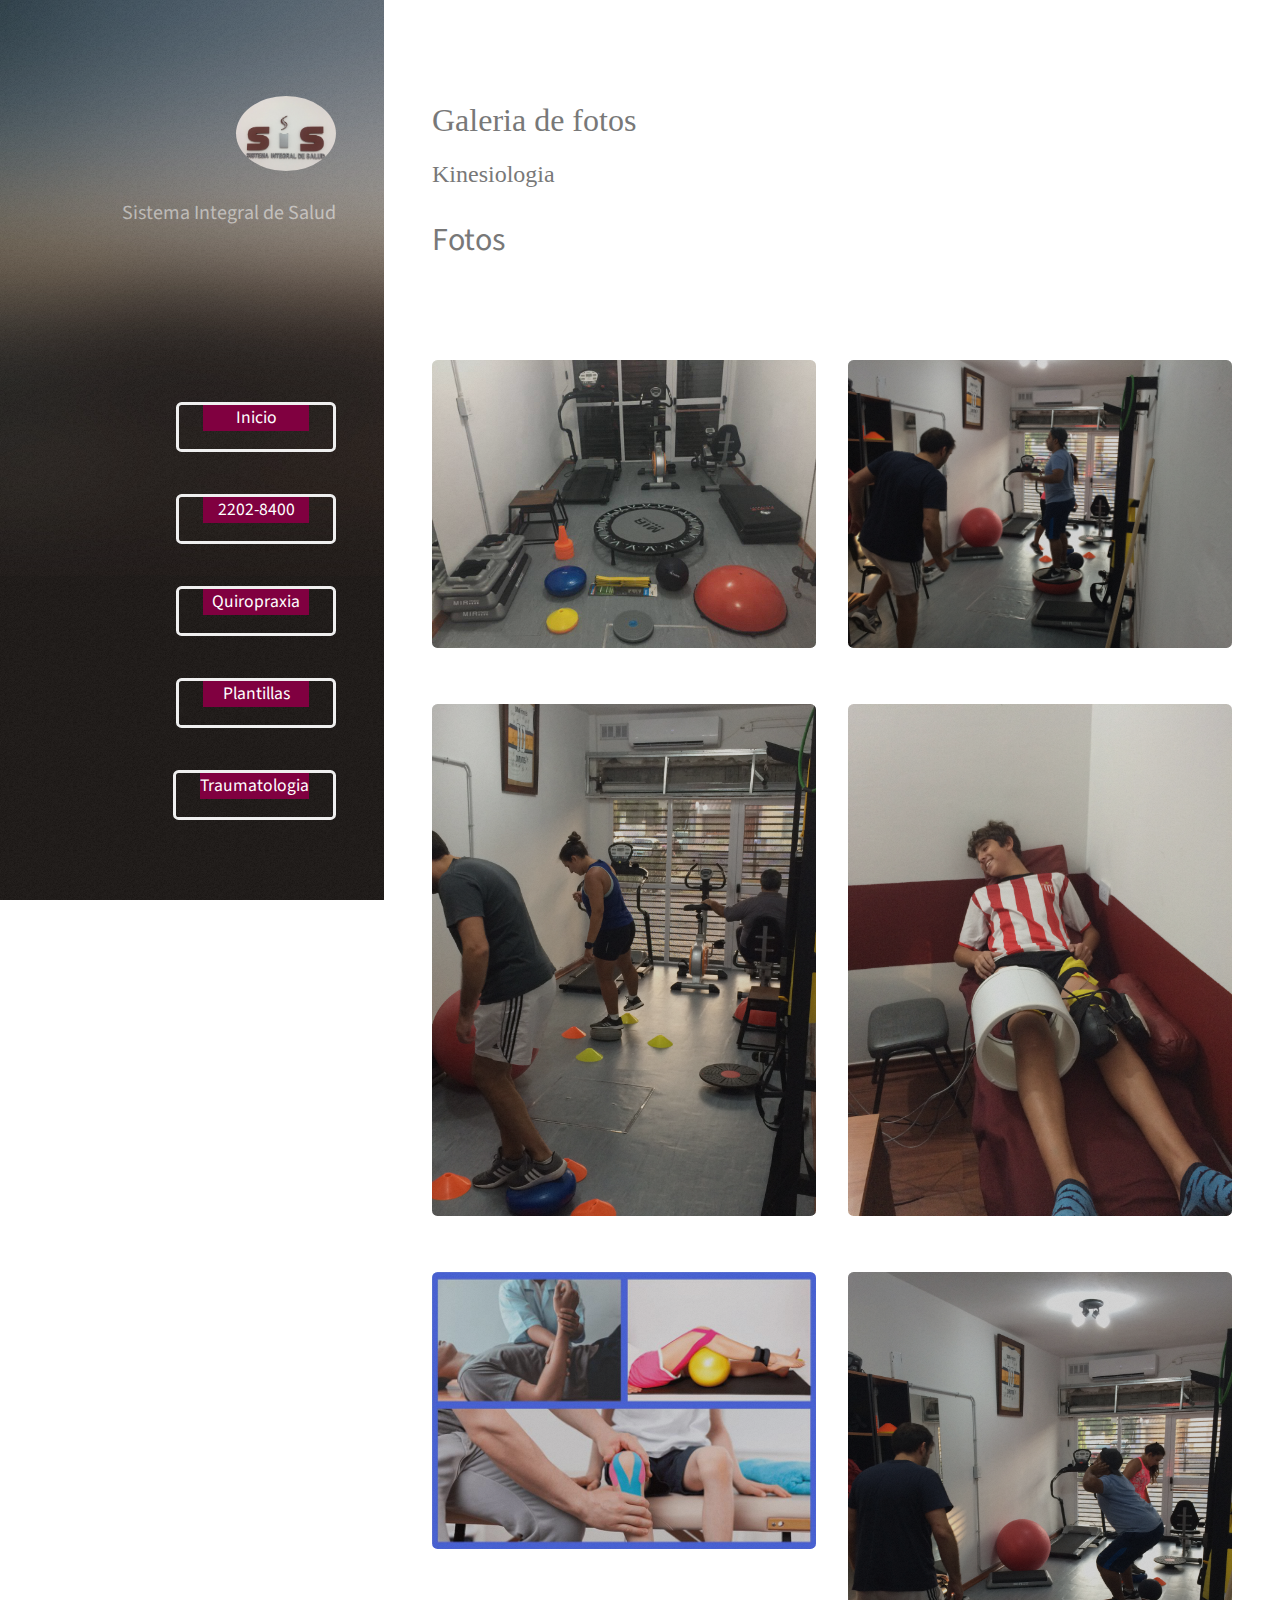
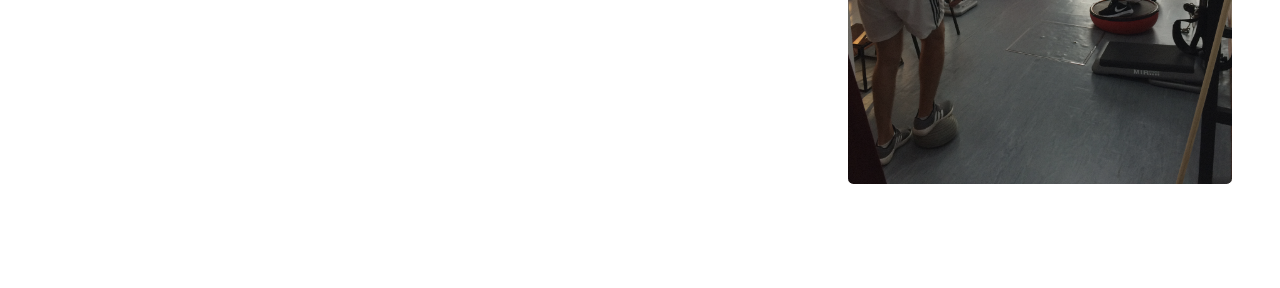
==== commit dc6f7f6d: "Add files via upload" ====
--- a/Kinesiologia.html
+++ b/Kinesiologia.html
@@ -88,13 +88,13 @@
 								</article>
 								<article class="col-6 col-12-xsmall work-item" >
 									<H1></H1>
-								<a href="sis/kine/gym1.JEPG" class="image fit "><img src="sis/kine/gym1.JPEG" alt="" /></a>
+								<a href="sis/kine/gym1.JPG" class="image fit "><img src="sis/kine/gym1.JPG" alt="" /></a>
 							</article>
 							<article class="col-6 col-6-xsmall work-item">
-								<a href="sis/kine/gym3.JEPG" class="image fit "><img src="sis/kine/gym3.JEPG" alt="" /></a> 
+								<a href="sis/kine/gym3.JPG" class="image fit "><img src="sis/kine/gym3.JPG" alt="" /></a> 
 							</article>
 							<article class="col-6 col-12-xsmall work-item">
-								<a href="sis/kine/pincha.JEPG" class="image fit "><img src="sis/kine/pincha.JEPG" alt="" /></a>
+								<a href="sis/kine/pincha.JPG" class="image fit "><img src="sis/kine/pincha.JPG" alt="" /></a>
 
 								
 								
@@ -106,7 +106,7 @@
 								
 							</article>
 							<article class="col-6 col-12-xsmall work-item">
-								<a href="sis/kine/gym2.JEPG" class="image fit"><img src="sis/kine/gym2.JEPG" alt=""></a>
+								<a href="sis/kine/gym2.JPG" class="image fit"><img src="sis/kine/gym2.JPG" alt=""></a>
 							</article>
 							
 							
